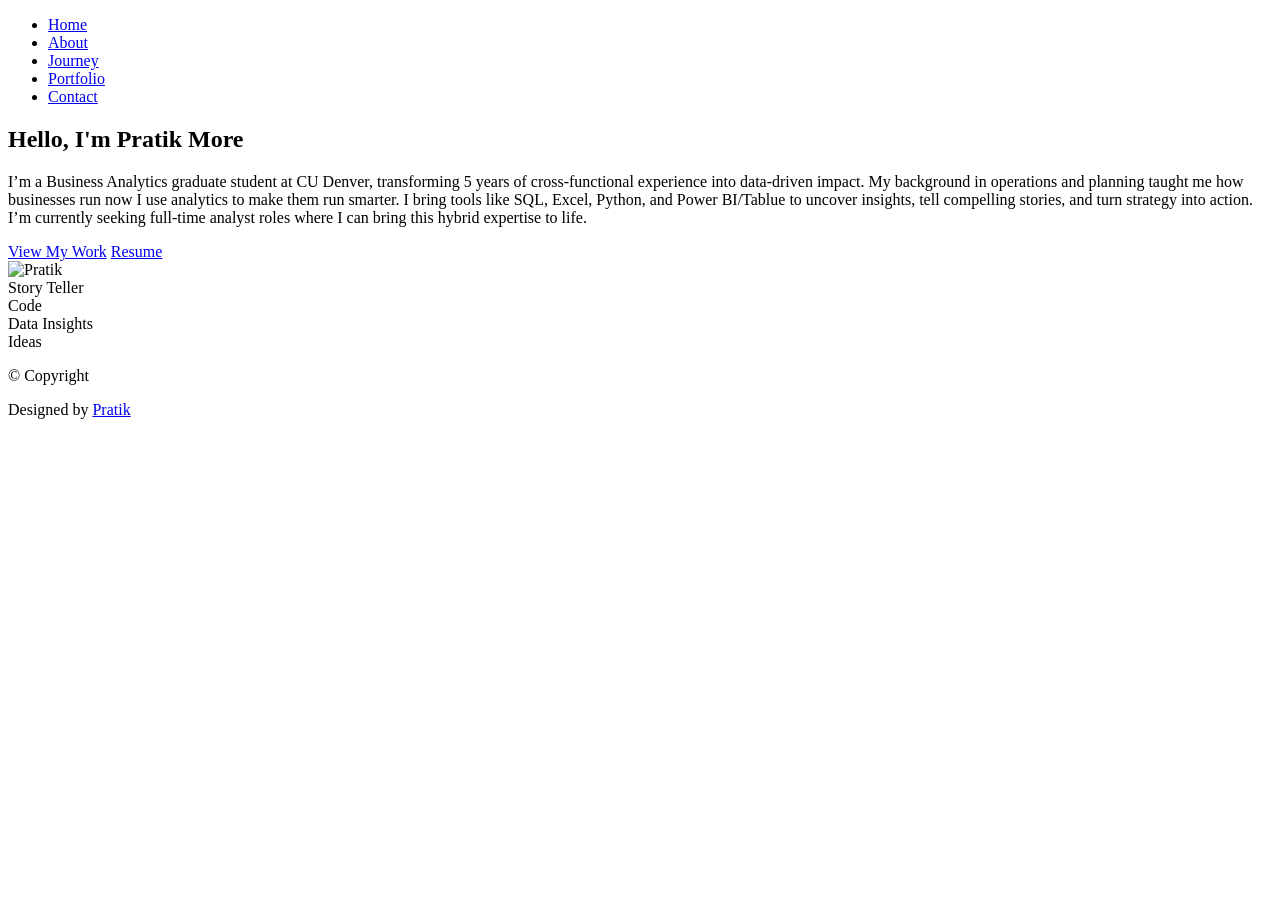
==== index.html @ c2756f0b "Add files via upload" ====
<!DOCTYPE html>
<html lang="en">

<head>
  <meta charset="utf-8">
  <meta content="width=device-width, initial-scale=1.0" name="viewport">
  <title>Index - FolioOne Bootstrap Template</title>
  <meta name="description" content="">
  <meta name="keywords" content="">

  <!-- Favicons -->
  <link href="assets/img/favicon.png" rel="icon">
  <link href="assets/img/apple-touch-icon.png" rel="apple-touch-icon">

  <!-- Fonts -->
  <link href="https://fonts.googleapis.com" rel="preconnect">
  <link href="https://fonts.gstatic.com" rel="preconnect" crossorigin>
  <link href="https://fonts.googleapis.com/css2?family=Roboto:ital,wght@0,100;0,300;0,400;0,500;0,700;0,900;1,100;1,300;1,400;1,500;1,700;1,900&family=Poppins:ital,wght@0,100;0,200;0,300;0,400;0,500;0,600;0,700;0,800;0,900;1,100;1,200;1,300;1,400;1,500;1,600;1,700;1,800;1,900&family=Raleway:ital,wght@0,100;0,200;0,300;0,400;0,500;0,600;0,700;0,800;0,900;1,100;1,200;1,300;1,400;1,500;1,600;1,700;1,800;1,900&display=swap" rel="stylesheet">

  <!-- Vendor CSS Files -->
  <link href="assets/vendor/bootstrap/css/bootstrap.min.css" rel="stylesheet">
  <link href="assets/vendor/bootstrap-icons/bootstrap-icons.css" rel="stylesheet">
  <link href="assets/vendor/aos/aos.css" rel="stylesheet">
  <link href="assets/vendor/swiper/swiper-bundle.min.css" rel="stylesheet">
  <link href="assets/vendor/glightbox/css/glightbox.min.css" rel="stylesheet">

  <!-- Main CSS File -->
  <link href="assets/css/main.css" rel="stylesheet">

  <!-- =======================================================
  * Template Name: FolioOne
  * Template URL: https://bootstrapmade.com/folioone-bootstrap-portfolio-website-template/
  * Updated: Aug 23 2025 with Bootstrap v5.3.7
  * Author: BootstrapMade.com
  * License: https://bootstrapmade.com/license/
  ======================================================== -->
</head>

<body class="index-page">

  <header id="header" class="header d-flex align-items-center light-background sticky-top">
    <div class="container position-relative d-flex align-items-center justify-content-between">

      <!-- <a href="index.html" class="logo d-flex align-items-center me-auto me-xl-0">
      <img src="assets/img/logo.webp" alt="">
      <h1 class="sitename">FolioOne</h1> 
    </a> -->

      <nav id="navmenu" class="navmenu">
        <ul>
          <li><a href="index.html" class="active">Home</a></li>
          <li><a href="about.html">About</a></li>
          <li><a href="Journey.html">Journey</a></li>
          <li><a href="portfolio.html">Portfolio</a></li>
          <li><a href="contact.html">Contact</a></li>
        </ul>
        <i class="mobile-nav-toggle d-xl-none bi bi-list"></i>
      </nav>

      <div class="header-social-links">
        <a href="https://www.linkedin.com/in/pratikm0105/"><i class="bi bi-linkedin"></i></a>
        <a href="https://github.com/Pratik2326"><i class="bi bi-github"></i></a>
      </div>

    </div>
  </header>

  <main class="main">

    <!-- Hero Section -->
    <section id="hero" class="hero section">

      <div class="container" data-aos="fade-up" data-aos-delay="100">

        <div class="row gy-4 align-items-center">
          <div class="col-lg-6 order-2 order-lg-1">
            <div class="hero-content">
              <h1 data-aos="fade-up" data-aos-delay="200">Hello, I'm <span class="highlight">Pratik More</span></h1>
              <h2 data-aos="fade-up" data-aos-delay="300"><span class="typed" data-typed-items="Business Analyst, Data Analyst"></span></h2>
              <p data-aos="fade-up" data-aos-delay="400">I’m a Business Analytics graduate student at CU Denver, transforming 5 years of cross-functional experience into data-driven impact. My background in operations and planning taught me how businesses run now I use analytics to make them run smarter. I bring tools like SQL, Excel, Python, and Power BI/Tablue to uncover insights, tell compelling stories, and turn strategy into action. I’m currently seeking full-time analyst roles where I can bring this hybrid expertise to life. </p>
              <div class="hero-actions" data-aos="fade-up" data-aos-delay="500">
                <a href="portfolio.html" class="btn btn-primary">View My Work</a>
                <a href="assets/resumepdf/resume.pdf" class="btn btn-outline" target="_blank">Resume</a>
              </div>
              <div class="social-links" data-aos="fade-up" data-aos-delay="600">
                <a href="https://www.linkedin.com/in/pratikm0105/"><i class="bi bi-linkedin"></i></a>
                <a href="https://github.com/Pratik2326"><i class="bi bi-github"></i></a>
              </div>
            </div>
          </div>
          <div class="col-lg-6 order-1 order-lg-2">
            <div class="hero-image" data-aos="zoom-in" data-aos-delay="300">
                <img src="assets/img/profile/fp.png" alt="Pratik" class="img-fluid profile-pic">
                <div class="floating-elements">
                  <div class="floating-card story-metrics" data-aos="fade-left" data-aos-delay="700">
                    <i class="bi bi-feather"></i>
                    <span>Story Teller</span>
                  </div>
                  <div class="floating-card code" data-aos="fade-down" data-aos-delay="1000">
                    <i class="bi bi-code-slash"></i>
                    <span>Code</span>
                  </div>
                  <div class="floating-card design" data-aos="fade-right" data-aos-delay="600">
                    <i class="bi bi-bar-chart-line"></i>
                    <span>Data Insights</span>
                  </div>
                  <div class="floating-card creativity" data-aos="fade-up" data-aos-delay="900">
                    <i class="bi bi-lightbulb-fill"></i>
                    <span>Ideas</span>
                  </div>
                </div>
              </div>
            </div>
          </div>
        </div>

      </div>

    </section><!-- /Hero Section -->

  </main>

  <footer id="footer" class="footer">

    <div class="container">
      <div class="copyright text-center ">
        <p>© <span>Copyright</span> <strong class="px-1 sitename"></strong> <span><br></span></p>
      </div>
      <div class="social-links d-flex justify-content-center" data-aos="fade-up" data-aos-delay="100">
        <a href="https://www.linkedin.com/in/pratikm0105/"><i class="bi bi-linkedin"></i></a>
        <a href="https://github.com/Pratik2326"><i class="bi bi-github"></i></a>
      </div>
    
      <div class="credits">
        <!-- All the links in the footer should remain intact. -->
        <!-- You can delete the links only if you've purchased the pro version. -->
        <!-- Licensing information: https://bootstrapmade.com/license/ -->
        <!-- Purchase the pro version with working PHP/AJAX contact form: [buy-url] -->
        Designed by <a href="#">Pratik</a>
      </div>
    </div>

  </footer>

  <!-- Scroll Top -->
  <a href="#" id="scroll-top" class="scroll-top d-flex align-items-center justify-content-center"><i class="bi bi-arrow-up-short"></i></a>

  <!-- Preloader -->
  <div id="preloader"></div>

  <!-- Vendor JS Files -->
  <script src="assets/vendor/bootstrap/js/bootstrap.bundle.min.js"></script>
  <script src="assets/vendor/php-email-form/validate.js"></script>
  <script src="assets/vendor/aos/aos.js"></script>
  <script src="assets/vendor/typed.js/typed.umd.js"></script>
  <script src="assets/vendor/waypoints/noframework.waypoints.js"></script>
  <script src="assets/vendor/purecounter/purecounter_vanilla.js"></script>
  <script src="assets/vendor/swiper/swiper-bundle.min.js"></script>
  <script src="assets/vendor/imagesloaded/imagesloaded.pkgd.min.js"></script>
  <script src="assets/vendor/isotope-layout/isotope.pkgd.min.js"></script>
  <script src="assets/vendor/glightbox/js/glightbox.min.js"></script>

  <!-- Main JS File -->
  <script src="assets/js/main.js"></script>

</body>

</html>
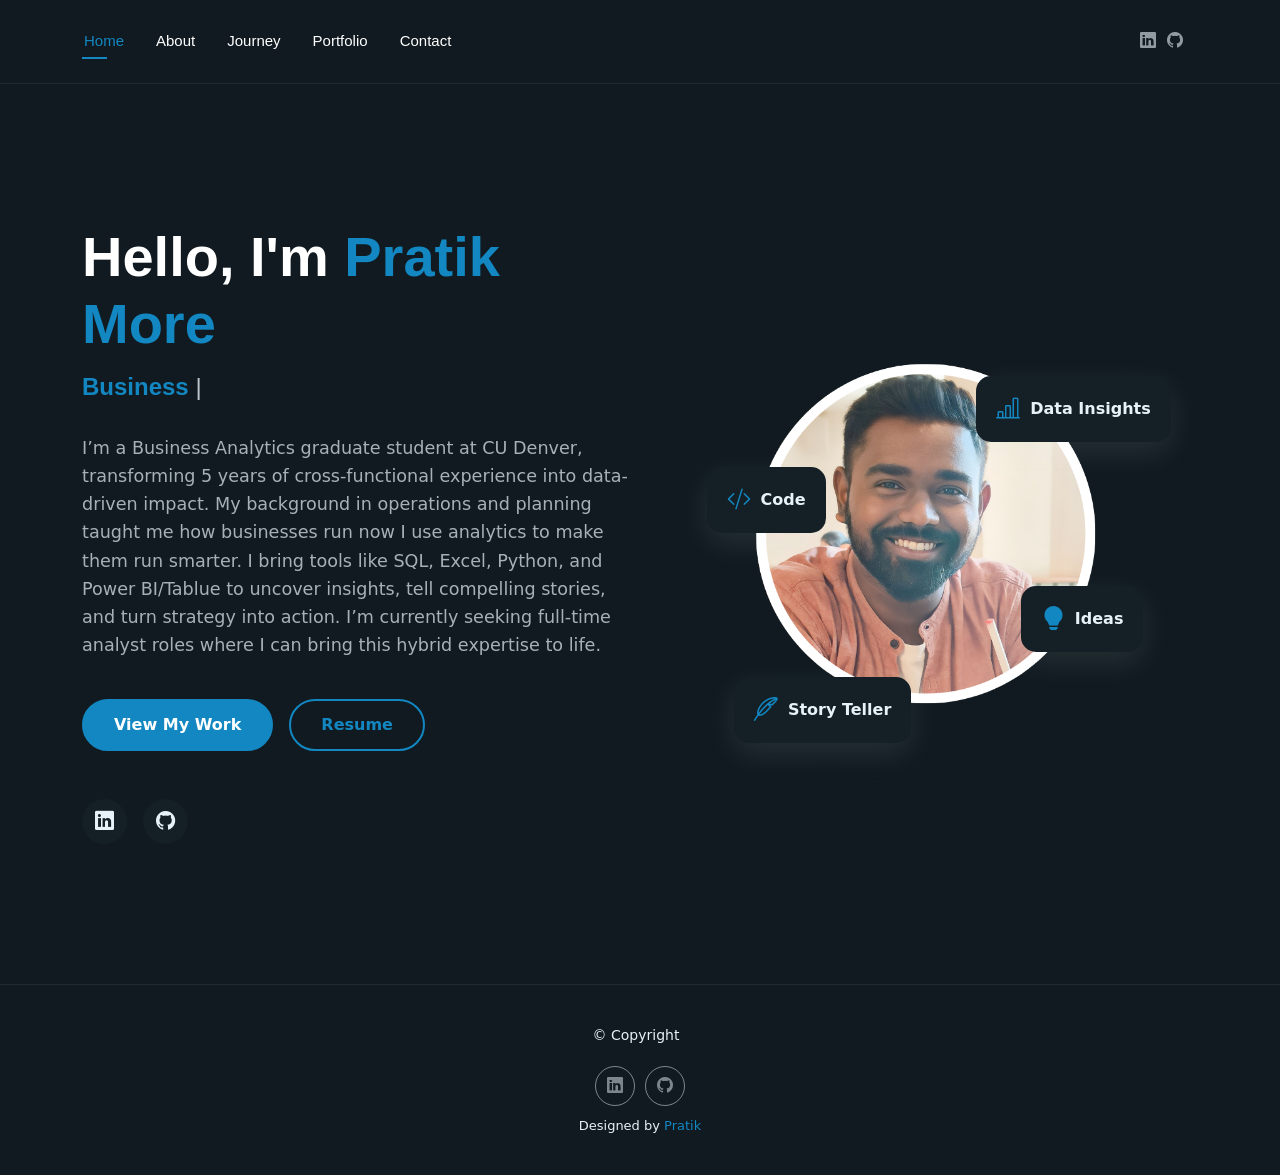
==== commit 1f4fe1bd: "Add files via upload change no 4" ====
--- a/index.html
+++ b/index.html
@@ -4,13 +4,13 @@
 <head>
   <meta charset="utf-8">
   <meta content="width=device-width, initial-scale=1.0" name="viewport">
-  <title>Index - FolioOne Bootstrap Template</title>
+  <title>Index -Pratik More - Portfolio</title>
   <meta name="description" content="">
   <meta name="keywords" content="">
 
   <!-- Favicons -->
-  <link href="assets/img/favicon.png" rel="icon">
-  <link href="assets/img/apple-touch-icon.png" rel="apple-touch-icon">
+  <!-- <link href="assets/img/favicon.png" rel="icon">
+  <link href="assets/img/apple-touch-icon.png" rel="apple-touch-icon"> -->
 
   <!-- Fonts -->
   <link href="https://fonts.googleapis.com" rel="preconnect">
--- a/assets/css/main.css
+++ b/assets/css/main.css
@@ -0,0 +1,3292 @@
+/**
+* Template Name: FolioOne
+* Template URL: https://bootstrapmade.com/folioone-bootstrap-portfolio-website-template/
+* Updated: Aug 23 2025 with Bootstrap v5.3.7
+* Author: BootstrapMade.com
+* License: https://bootstrapmade.com/license/
+*/
+
+/*--------------------------------------------------------------
+# Font & Color Variables
+# Help: https://bootstrapmade.com/color-system/
+--------------------------------------------------------------*/
+/* Fonts */
+:root {
+  --default-font: "Roboto",  system-ui, -apple-system, "Segoe UI", Roboto, "Helvetica Neue", Arial, "Noto Sans", "Liberation Sans", sans-serif, "Apple Color Emoji", "Segoe UI Emoji", "Segoe UI Symbol", "Noto Color Emoji";
+  --heading-font: "Raleway",  sans-serif;
+  --nav-font: "Poppins",  sans-serif;
+}
+
+/* Global Colors - The following color variables are used throughout the website. Updating them here will change the color scheme of the entire website */
+:root { 
+  --background-color: #101a20; /* Background color for the entire website, including individual sections */
+  --default-color: #e7f2f7; /* Default color used for the majority of the text content across the entire website */
+  --heading-color: #ffffff; /* Color for headings, subheadings and title throughout the website */
+  --accent-color: #1387c1; /* Accent color that represents your brand on the website. It's used for buttons, links, and other elements that need to stand out */
+  --surface-color: #141f26; /* The surface color is used as a background of boxed elements within sections, such as cards, icon boxes, or other elements that require a visual separation from the global background. */
+  --contrast-color: #ffffff; /* Contrast color for text, ensuring readability against backgrounds of accent, heading, or default colors. */
+}
+
+/* Nav Menu Colors - The following color variables are used specifically for the navigation menu. They are separate from the global colors to allow for more customization options */
+:root {
+  --nav-color: #ffffff;  /* The default color of the main navmenu links */
+  --nav-hover-color: #1387c1; /* Applied to main navmenu links when they are hovered over or active */
+  --nav-mobile-background-color: #213642; /* Used as the background color for mobile navigation menu */
+  --nav-dropdown-background-color: #051117; /* Used as the background color for dropdown items that appear when hovering over primary navigation items */
+  --nav-dropdown-color: #e7f2f7; /* Used for navigation links of the dropdown items in the navigation menu. */
+  --nav-dropdown-hover-color: #1387c1; /* Similar to --nav-hover-color, this color is applied to dropdown navigation links when they are hovered over. */
+}
+
+/* Color Presets - These classes override global colors when applied to any section or element, providing reuse of the sam color scheme. */
+
+.light-background {
+  --background-color: #142027;
+  --surface-color: #325264;
+}
+
+.dark-background {
+  --background-color: #0b1419;
+  --default-color: #ffffff;
+  --heading-color: #ffffff;
+  --surface-color: #252525;
+  --contrast-color: #ffffff;
+}
+
+/* Smooth scroll */
+:root {
+  scroll-behavior: smooth;
+}
+
+/*--------------------------------------------------------------
+# General Styling & Shared Classes
+--------------------------------------------------------------*/
+body {
+  color: var(--default-color);
+  background-color: var(--background-color);
+  font-family: var(--default-font);
+}
+
+a {
+  color: var(--accent-color);
+  text-decoration: none;
+  transition: 0.3s;
+}
+
+a:hover {
+  color: color-mix(in srgb, var(--accent-color), transparent 25%);
+  text-decoration: none;
+}
+
+h1,
+h2,
+h3,
+h4,
+h5,
+h6 {
+  color: var(--heading-color);
+  font-family: var(--heading-font);
+}
+
+/* PHP Email Form Messages
+------------------------------*/
+.php-email-form .error-message {
+  display: none;
+  background: #df1529;
+  color: #ffffff;
+  text-align: left;
+  padding: 15px;
+  margin-bottom: 24px;
+  font-weight: 600;
+}
+
+.php-email-form .sent-message {
+  display: none;
+  color: #ffffff;
+  background: #059652;
+  text-align: center;
+  padding: 15px;
+  margin-bottom: 24px;
+  font-weight: 600;
+}
+
+.php-email-form .loading {
+  display: none;
+  background: var(--surface-color);
+  text-align: center;
+  padding: 15px;
+  margin-bottom: 24px;
+}
+
+.php-email-form .loading:before {
+  content: "";
+  display: inline-block;
+  border-radius: 50%;
+  width: 24px;
+  height: 24px;
+  margin: 0 10px -6px 0;
+  border: 3px solid var(--accent-color);
+  border-top-color: var(--surface-color);
+  animation: php-email-form-loading 1s linear infinite;
+}
+
+@keyframes php-email-form-loading {
+  0% {
+    transform: rotate(0deg);
+  }
+
+  100% {
+    transform: rotate(360deg);
+  }
+}
+
+/*--------------------------------------------------------------
+# Global Header
+--------------------------------------------------------------*/
+.header {
+  --background-color: rgba(255, 255, 255, 0);
+  color: var(--default-color);
+  background-color: var(--background-color);
+  padding: 15px 0;
+  transition: all 0.5s;
+  z-index: 997;
+  border-bottom: 1px solid color-mix(in srgb, var(--default-color), transparent 92%);
+}
+
+.header .logo {
+  line-height: 1;
+}
+
+.header .logo img {
+  max-height: 36px;
+  margin-right: 8px;
+}
+
+.header .logo h1 {
+  font-size: 32px;
+  margin: 0;
+  font-weight: 400;
+  color: var(--heading-color);
+}
+
+.header .header-social-links {
+  padding-right: 15px;
+}
+
+.header .header-social-links a {
+  color: color-mix(in srgb, var(--default-color), transparent 40%);
+  padding-left: 6px;
+  display: inline-block;
+  transition: 0.3s;
+  font-size: 16px;
+}
+
+.header .header-social-links a:hover {
+  color: var(--default-color);
+}
+
+.header .header-social-links a i {
+  line-height: 0px;
+}
+
+@media (max-width: 1200px) {
+  .header .logo {
+    order: 1;
+  }
+
+  .header .header-social-links {
+    order: 2;
+  }
+
+  .header .navmenu {
+    order: 3;
+  }
+}
+
+/* Global Header on Scroll
+------------------------------*/
+.scrolled .header {
+  --background-color: rgba(16, 26, 32, 0.9);
+}
+
+/*--------------------------------------------------------------
+# Navigation Menu
+--------------------------------------------------------------*/
+/* Desktop Navigation */
+@media (min-width: 1200px) {
+  .navmenu {
+    padding: 0;
+  }
+
+  .navmenu ul {
+    margin: 0;
+    padding: 0;
+    display: flex;
+    list-style: none;
+    align-items: center;
+  }
+
+  .navmenu li {
+    position: relative;
+  }
+
+  .navmenu>ul>li {
+    white-space: nowrap;
+    padding: 15px 28px 15px 0;
+  }
+
+  .navmenu>ul>li:last-child {
+    padding-right: 0;
+  }
+
+  .navmenu a,
+  .navmenu a:focus {
+    color: var(--nav-color);
+    font-size: 15px;
+    padding: 0 2px;
+    font-family: var(--nav-font);
+    font-weight: 400;
+    display: flex;
+    align-items: center;
+    justify-content: space-between;
+    white-space: nowrap;
+    transition: 0.3s;
+    position: relative;
+  }
+
+  .navmenu a i,
+  .navmenu a:focus i {
+    font-size: 12px;
+    line-height: 0;
+    margin-left: 5px;
+    transition: 0.3s;
+  }
+
+  .navmenu>ul>li>a:before {
+    content: "";
+    position: absolute;
+    height: 2px;
+    bottom: -6px;
+    left: 0;
+    background-color: var(--nav-hover-color);
+    visibility: hidden;
+    width: 0px;
+    transition: all 0.3s ease-in-out 0s;
+  }
+
+  .navmenu a:hover:before,
+  .navmenu li:hover>a:before,
+  .navmenu .active:before {
+    visibility: visible;
+    width: 25px;
+  }
+
+  .navmenu li:hover>a,
+  .navmenu .active,
+  .navmenu .active:focus {
+    color: var(--nav-hover-color);
+  }
+
+  .navmenu .dropdown ul {
+    margin: 0;
+    padding: 10px 0;
+    background: var(--nav-dropdown-background-color);
+    display: block;
+    position: absolute;
+    visibility: hidden;
+    left: -5px;
+    top: 130%;
+    opacity: 0;
+    transition: 0.3s;
+    border-radius: 4px;
+    z-index: 99;
+    box-shadow: 0px 0px 30px rgba(0, 0, 0, 0.1);
+  }
+
+  .navmenu .dropdown ul li {
+    min-width: 200px;
+  }
+
+  .navmenu .dropdown ul a {
+    padding: 10px 20px;
+    font-size: 15px;
+    text-transform: none;
+    color: var(--nav-dropdown-color);
+  }
+
+  .navmenu .dropdown ul a i {
+    font-size: 12px;
+  }
+
+  .navmenu .dropdown ul a:hover,
+  .navmenu .dropdown ul .active:hover,
+  .navmenu .dropdown ul li:hover>a {
+    color: var(--nav-dropdown-hover-color);
+  }
+
+  .navmenu .dropdown:hover>ul {
+    opacity: 1;
+    top: 100%;
+    visibility: visible;
+  }
+
+  .navmenu .dropdown .dropdown ul {
+    top: 0;
+    left: -90%;
+    visibility: hidden;
+  }
+
+  .navmenu .dropdown .dropdown:hover>ul {
+    opacity: 1;
+    top: 0;
+    left: -100%;
+    visibility: visible;
+  }
+}
+
+/* Mobile Navigation */
+@media (max-width: 1199px) {
+  .mobile-nav-toggle {
+    color: var(--nav-color);
+    font-size: 28px;
+    line-height: 0;
+    margin-right: 10px;
+    cursor: pointer;
+    transition: color 0.3s;
+  }
+
+  .navmenu {
+    padding: 0;
+    z-index: 9997;
+  }
+
+  .navmenu ul {
+    display: none;
+    list-style: none;
+    position: absolute;
+    inset: 60px 20px 20px 20px;
+    padding: 10px 0;
+    margin: 0;
+    border-radius: 6px;
+    background-color: var(--nav-mobile-background-color);
+    border: 1px solid color-mix(in srgb, var(--default-color), transparent 90%);
+    box-shadow: none;
+    overflow-y: auto;
+    transition: 0.3s;
+    z-index: 9998;
+  }
+
+  .navmenu a,
+  .navmenu a:focus {
+    color: var(--nav-dropdown-color);
+    padding: 10px 20px;
+    font-family: var(--nav-font);
+    font-size: 17px;
+    font-weight: 500;
+    display: flex;
+    align-items: center;
+    justify-content: space-between;
+    white-space: nowrap;
+    transition: 0.3s;
+  }
+
+  .navmenu a i,
+  .navmenu a:focus i {
+    font-size: 12px;
+    line-height: 0;
+    margin-left: 5px;
+    width: 30px;
+    height: 30px;
+    display: flex;
+    align-items: center;
+    justify-content: center;
+    border-radius: 50%;
+    transition: 0.3s;
+    background-color: color-mix(in srgb, var(--accent-color), transparent 90%);
+  }
+
+  .navmenu a i:hover,
+  .navmenu a:focus i:hover {
+    background-color: var(--accent-color);
+    color: var(--contrast-color);
+  }
+
+  .navmenu a:hover,
+  .navmenu .active,
+  .navmenu .active:focus {
+    color: var(--nav-dropdown-hover-color);
+  }
+
+  .navmenu .active i,
+  .navmenu .active:focus i {
+    background-color: var(--accent-color);
+    color: var(--contrast-color);
+    transform: rotate(180deg);
+  }
+
+  .navmenu .dropdown ul {
+    position: static;
+    display: none;
+    z-index: 99;
+    padding: 10px 0;
+    margin: 10px 20px;
+    background-color: var(--nav-dropdown-background-color);
+    transition: all 0.5s ease-in-out;
+  }
+
+  .navmenu .dropdown ul ul {
+    background-color: rgba(33, 37, 41, 0.1);
+  }
+
+  .navmenu .dropdown>.dropdown-active {
+    display: block;
+    background-color: rgba(33, 37, 41, 0.03);
+  }
+
+  .mobile-nav-active {
+    overflow: hidden;
+  }
+
+  .mobile-nav-active .mobile-nav-toggle {
+    color: #fff;
+    position: absolute;
+    font-size: 32px;
+    top: 15px;
+    right: 15px;
+    margin-right: 0;
+    z-index: 9999;
+  }
+
+  .mobile-nav-active .navmenu {
+    position: fixed;
+    overflow: hidden;
+    inset: 0;
+    background: rgba(33, 37, 41, 0.8);
+    transition: 0.3s;
+  }
+
+  .mobile-nav-active .navmenu>ul {
+    display: block;
+  }
+}
+
+/*--------------------------------------------------------------
+# Global Footer
+--------------------------------------------------------------*/
+.footer {
+  color: var(--default-color);
+  background-color: var(--background-color);
+  font-size: 14px;
+  padding: 40px 0;
+  position: relative;
+  border-top: 1px solid color-mix(in srgb, var(--default-color), transparent 92%);
+}
+
+.footer .copyright p {
+  margin-bottom: 0;
+}
+
+.footer .social-links {
+  margin-top: 20px;
+}
+
+.footer .social-links a {
+  display: flex;
+  align-items: center;
+  justify-content: center;
+  width: 40px;
+  height: 40px;
+  border-radius: 50%;
+  border: 1px solid color-mix(in srgb, var(--default-color), transparent 50%);
+  font-size: 16px;
+  color: color-mix(in srgb, var(--default-color), transparent 50%);
+  margin: 0 5px;
+  transition: 0.3s;
+}
+
+.footer .social-links a:hover {
+  color: var(--accent-color);
+  border-color: var(--accent-color);
+}
+
+.footer .credits {
+  margin-top: 10px;
+  font-size: 13px;
+  text-align: center;
+}
+
+/*--------------------------------------------------------------
+# Preloader
+--------------------------------------------------------------*/
+#preloader {
+  position: fixed;
+  inset: 0;
+  z-index: 9999;
+  overflow: hidden;
+  background-color: var(--background-color);
+  transition: all 0.6s ease-out;
+  width: 100%;
+  height: 100vh;
+}
+
+#preloader:before,
+#preloader:after {
+  content: "";
+  position: absolute;
+  border: 4px solid var(--accent-color);
+  border-radius: 50%;
+  animation: animate-preloader 2s cubic-bezier(0, 0.2, 0.8, 1) infinite;
+}
+
+#preloader:after {
+  animation-delay: -0.5s;
+}
+
+@keyframes animate-preloader {
+  0% {
+    width: 10px;
+    height: 10px;
+    top: calc(50% - 5px);
+    left: calc(50% - 5px);
+    opacity: 1;
+  }
+
+  100% {
+    width: 72px;
+    height: 72px;
+    top: calc(50% - 36px);
+    left: calc(50% - 36px);
+    opacity: 0;
+  }
+}
+
+/*--------------------------------------------------------------
+# Scroll Top Button
+--------------------------------------------------------------*/
+.scroll-top {
+  position: fixed;
+  visibility: hidden;
+  opacity: 0;
+  right: 15px;
+  bottom: -15px;
+  z-index: 99999;
+  background-color: var(--accent-color);
+  width: 44px;
+  height: 44px;
+  border-radius: 50px;
+  transition: all 0.4s;
+}
+
+.scroll-top i {
+  font-size: 24px;
+  color: var(--contrast-color);
+  line-height: 0;
+}
+
+.scroll-top:hover {
+  background-color: color-mix(in srgb, var(--accent-color), transparent 20%);
+  color: var(--contrast-color);
+}
+
+.scroll-top.active {
+  visibility: visible;
+  opacity: 1;
+  bottom: 15px;
+}
+
+/*--------------------------------------------------------------
+# Disable aos animation delay on mobile devices
+--------------------------------------------------------------*/
+@media screen and (max-width: 768px) {
+  [data-aos-delay] {
+    transition-delay: 0 !important;
+  }
+}
+
+/*--------------------------------------------------------------
+# Global Page Titles & Breadcrumbs
+--------------------------------------------------------------*/
+.page-title {
+  color: var(--default-color);
+  background-color: var(--background-color);
+  position: relative;
+}
+
+.page-title .heading {
+  padding: 80px 0;
+  border-top: 1px solid color-mix(in srgb, var(--default-color), transparent 90%);
+}
+
+.page-title .heading h1 {
+  font-size: 38px;
+  font-weight: 700;
+}
+
+.page-title nav {
+  background-color: color-mix(in srgb, var(--default-color), transparent 96%);
+  padding: 20px 0;
+}
+
+.page-title nav ol {
+  display: flex;
+  flex-wrap: wrap;
+  list-style: none;
+  padding: 0;
+  margin: 0;
+  font-size: 16px;
+  font-weight: 400;
+}
+
+.page-title nav ol li+li {
+  padding-left: 10px;
+}
+
+.page-title nav ol li+li::before {
+  content: "/";
+  display: inline-block;
+  padding-right: 10px;
+  color: color-mix(in srgb, var(--default-color), transparent 70%);
+}
+
+/*--------------------------------------------------------------
+# Global Sections
+--------------------------------------------------------------*/
+section,
+.section {
+  color: var(--default-color);
+  background-color: var(--background-color);
+  padding: 60px 0;
+  scroll-margin-top: 100px;
+  overflow: clip;
+}
+
+@media (max-width: 1199px) {
+
+  section,
+  .section {
+    scroll-margin-top: 66px;
+  }
+}
+
+/*--------------------------------------------------------------
+# Global Section Titles
+--------------------------------------------------------------*/
+.section-title {
+  text-align: center;
+  padding-bottom: 60px;
+  position: relative;
+}
+
+.section-title h2 {
+  font-size: 3.5rem;
+  font-weight: 400;
+  line-height: 1.2;
+  color: var(--heading-color);
+  margin-bottom: 1.5rem;
+  letter-spacing: -1px;
+}
+
+@media (max-width: 768px) {
+  .section-title h2 {
+    font-size: 2.5rem;
+  }
+}
+
+.section-title p {
+  font-size: 1.125rem;
+  line-height: 1.8;
+  color: color-mix(in srgb, var(--default-color), transparent 25%);
+  max-width: 900px;
+  margin: 0 auto;
+  text-wrap: balance;
+}
+
+/*--------------------------------------------------------------
+# Hero Section
+--------------------------------------------------------------*/
+.hero {
+  padding: 80px 0;
+  min-height: 100vh;
+  display: flex;
+  align-items: center;
+}
+
+.hero .hero-content h1 {
+  font-size: 3.5rem;
+  font-weight: 700;
+  margin-bottom: 1rem;
+  line-height: 1.2;
+}
+
+.hero .hero-content h1 .highlight {
+  color: var(--accent-color);
+  position: relative;
+}
+
+.hero .hero-content h1 .highlight::after {
+  content: "";
+  position: absolute;
+  bottom: 0;
+  left: 0;
+  width: 100%;
+  height: 3px;
+  background: linear-gradient(90deg, var(--accent-color), color-mix(in srgb, var(--accent-color), transparent 50%));
+  border-radius: 2px;
+}
+
+@media (max-width: 768px) {
+  .hero .hero-content h1 {
+    font-size: 2.5rem;
+  }
+}
+
+.hero .hero-content h2 {
+  font-size: 1.5rem;
+  font-weight: 400;
+  margin-bottom: 2rem;
+  color: color-mix(in srgb, var(--default-color), transparent 20%);
+}
+
+.hero .hero-content h2 .typed {
+  color: var(--accent-color);
+  font-weight: 600;
+}
+
+@media (max-width: 768px) {
+  .hero .hero-content h2 {
+    font-size: 1.25rem;
+  }
+}
+
+.hero .hero-content p {
+  font-size: 1.1rem;
+  line-height: 1.6;
+  margin-bottom: 2.5rem;
+  color: color-mix(in srgb, var(--default-color), transparent 30%);
+}
+
+.hero .hero-actions {
+  display: flex;
+  gap: 1rem;
+  margin-bottom: 3rem;
+}
+
+.hero .hero-actions .btn {
+  padding: 12px 30px;
+  border-radius: 50px;
+  font-weight: 600;
+  text-decoration: none;
+  transition: all 0.3s ease;
+  border: 2px solid;
+}
+
+.hero .hero-actions .btn.btn-primary {
+  background: var(--accent-color);
+  color: var(--contrast-color);
+  border-color: var(--accent-color);
+}
+
+.hero .hero-actions .btn.btn-primary:hover {
+  background: color-mix(in srgb, var(--accent-color), black 15%);
+  border-color: color-mix(in srgb, var(--accent-color), black 15%);
+  transform: translateY(-2px);
+}
+
+.hero .hero-actions .btn.btn-outline {
+  background: transparent;
+  color: var(--accent-color);
+  border-color: var(--accent-color);
+}
+
+.hero .hero-actions .btn.btn-outline:hover {
+  transform: translateY(-2px);
+}
+
+@media (max-width: 576px) {
+  .hero .hero-actions {
+    flex-direction: column;
+  }
+
+  .hero .hero-actions .btn {
+    text-align: center;
+  }
+}
+
+.hero .social-links {
+  display: flex;
+  gap: 1rem;
+}
+
+.hero .social-links a {
+  width: 45px;
+  height: 45px;
+  background: var(--surface-color);
+  border-radius: 50%;
+  display: flex;
+  align-items: center;
+  justify-content: center;
+  color: var(--default-color);
+  font-size: 1.2rem;
+  transition: all 0.3s ease;
+}
+
+.hero .social-links a:hover {
+  background: var(--accent-color);
+  color: var(--contrast-color);
+  transform: translateY(-3px);
+  box-shadow: 0 8px 25px color-mix(in srgb, var(--accent-color), transparent 70%);
+}
+
+.hero .hero-image {
+  position: relative;
+}
+
+.hero .hero-image .image-wrapper {
+  position: relative;
+  max-width: 450px;
+  margin: 0 auto;
+}
+
+.hero .hero-image .image-wrapper img {
+  border-radius: 20px;
+  box-shadow: 0 5px 15px color-mix(in srgb, var(--default-color), transparent 95%);
+  transition: transform 0.3s ease;
+}
+
+.hero .hero-image .image-wrapper img:hover {
+  transform: scale(1.02);
+}
+
+.hero .hero-image .floating-elements {
+  position: absolute;
+  top: 0;
+  left: 0;
+  right: 0;
+  bottom: 0;
+  pointer-events: none;
+}
+
+.hero .hero-image .floating-elements .floating-card {
+  position: absolute;
+  background: var(--surface-color);
+  padding: 15px 20px;
+  border-radius: 15px;
+  box-shadow: 0 10px 30px color-mix(in srgb, var(--default-color), transparent 90%);
+  display: flex;
+  align-items: center;
+  gap: 10px;
+  font-weight: 600;
+  animation: float 3s ease-in-out infinite;
+}
+
+.hero .hero-image .floating-elements .floating-card i {
+  font-size: 1.5rem;
+  color: var(--accent-color);
+}
+
+.hero .hero-image .floating-elements .floating-card.design {
+  top: 20%;
+  right: 5%;
+  animation-delay: 0s;
+}
+
+.hero .hero-image .floating-elements .floating-card.code {
+  bottom: 50%;
+  left: 10%;
+  animation-delay: 1s;
+}
+
+.hero .hero-image .floating-elements .floating-card.creativity {
+  top: 60%;
+  right: 10%;
+  animation-delay: 2s;
+}
+
+.hero .hero-image .floating-elements .floating-card.story-metrics {
+  bottom: 10%;
+  left: 15%;
+  animation-delay: 1s;
+}
+
+@media (max-width: 992px) {
+  .hero .hero-image .floating-elements .floating-card {
+    display: none;
+  }
+}
+
+@keyframes float {
+
+  0%,
+  100% {
+    transform: translateY(0px);
+  }
+
+  50% {
+    transform: translateY(-10px);
+  }
+}
+
+@media (max-width: 992px) {
+  .hero .hero-content {
+    text-align: center;
+    margin-bottom: 3rem;
+  }
+}
+
+/*--------------------------------------------------------------
+# About Section
+--------------------------------------------------------------*/
+.about .intro-content .eyebrow {
+  display: inline-block;
+  letter-spacing: 0.12em;
+  text-transform: uppercase;
+  font-size: 12px;
+  color: color-mix(in srgb, var(--default-color), transparent 40%);
+  margin-bottom: 16px;
+}
+
+.about .intro-content .headline {
+  font-family: var(--heading-font);
+  font-weight: 300;
+  line-height: 1.2;
+  font-size: clamp(28px, 4vw, 44px);
+  margin: 0 0 24px 0;
+}
+
+.about .intro-content .lead {
+  font-size: 18px;
+  line-height: 1.8;
+  color: color-mix(in srgb, var(--default-color), transparent 10%);
+  margin-bottom: 24px;
+}
+
+.about .intro-content p {
+  line-height: 1.8;
+  margin-bottom: 24px;
+  color: color-mix(in srgb, var(--default-color), transparent 5%);
+}
+
+.about .intro-content .cta-group {
+  display: flex;
+  gap: 24px;
+  align-items: center;
+  margin-top: 24px;
+}
+
+.about .intro-content .cta-group .btn-ghost {
+  display: inline-flex;
+  align-items: center;
+  gap: 8px;
+  padding: 12px 18px;
+  border-radius: 6px;
+  color: var(--accent-color);
+  background: color-mix(in srgb, var(--accent-color), transparent 92%);
+  border: 1px solid color-mix(in srgb, var(--accent-color), transparent 70%);
+  transition: 0.3s ease-in-out;
+}
+
+.about .intro-content .cta-group .btn-ghost:hover,
+.about .intro-content .cta-group .btn-ghost:focus {
+  color: var(--contrast-color);
+  background: var(--accent-color);
+  border-color: var(--accent-color);
+  outline: none;
+  box-shadow: 0 0 0 3px color-mix(in srgb, var(--accent-color), transparent 70%);
+}
+
+.about .intro-content .cta-group .link-underline {
+  display: inline-flex;
+  align-items: center;
+  gap: 8px;
+  position: relative;
+  color: var(--accent-color);
+  padding-bottom: 4px;
+  transition: 0.3s ease-in-out;
+}
+
+.about .intro-content .cta-group .link-underline::after {
+  content: "";
+  position: absolute;
+  left: 0;
+  right: 0;
+  bottom: 0;
+  height: 1px;
+  background: color-mix(in srgb, var(--accent-color), transparent 40%);
+  transform: scaleX(0.4);
+  transform-origin: left;
+  transition: 0.3s ease-in-out;
+}
+
+.about .intro-content .cta-group .link-underline:hover,
+.about .intro-content .cta-group .link-underline:focus {
+  color: color-mix(in srgb, var(--accent-color), transparent 10%);
+  outline: none;
+}
+
+.about .intro-content .cta-group .link-underline:hover::after,
+.about .intro-content .cta-group .link-underline:focus::after {
+  transform: scaleX(1);
+}
+
+.about .profile-figure {
+  margin: 0;
+}
+
+.about .profile-figure .profile-photo {
+  width: 88%;
+  max-width: 440px;
+  border-radius: 18px;
+  box-shadow: 0 10px 30px color-mix(in srgb, var(--default-color), transparent 92%);
+  transform: translateY(0);
+  transition: transform 0.3s ease-in-out;
+}
+
+.about .profile-figure .profile-caption {
+  margin-top: 24px;
+  display: flex;
+  align-items: center;
+  justify-content: center;
+}
+
+.about .profile-figure .profile-caption .meta {
+  font-size: 14px;
+  color: color-mix(in srgb, var(--default-color), transparent 20%);
+}
+
+.about .profile-figure .profile-caption .meta .funfact {
+  font-size: 13px;
+  margin-top: 4px;
+  color: color-mix(in srgb, var(--default-color), transparent 35%);
+}
+
+.about .profile-figure:hover .profile-photo {
+  transform: translateY(-4px);
+}
+
+.about .skill-item {
+  padding: 24px;
+  border-radius: 6px;
+  transition: 0.3s ease-in-out;
+  background: color-mix(in srgb, var(--surface-color), var(--accent-color) 2%);
+  border: 1px solid color-mix(in srgb, var(--default-color), transparent 88%);
+  height: 100%;
+}
+
+.about .skill-item i {
+  font-size: 24px;
+  color: var(--accent-color);
+  margin-bottom: 16px;
+  display: inline-block;
+}
+
+.about .skill-item h3 {
+  font-size: 16px;
+  margin-bottom: 6px;
+  font-weight: 500;
+}
+
+.about .skill-item p {
+  margin: 0;
+  font-size: 14px;
+  color: color-mix(in srgb, var(--default-color), transparent 25%);
+}
+
+.about .skill-item:hover {
+  transform: translateY(-3px);
+  border-color: color-mix(in srgb, var(--accent-color), transparent 60%);
+  box-shadow: 0 10px 30px color-mix(in srgb, var(--default-color), transparent 92%);
+}
+
+.about .timeline-item {
+  position: relative;
+  padding-left: 26px;
+}
+
+.about .timeline-item time {
+  display: inline-block;
+  font-size: 12px;
+  letter-spacing: 0.08em;
+  text-transform: uppercase;
+  color: color-mix(in srgb, var(--default-color), transparent 45%);
+  margin-bottom: 6px;
+}
+
+.about .timeline-item h4 {
+  font-size: 18px;
+  font-weight: 400;
+  margin: 0 0 6px;
+}
+
+.about .timeline-item p {
+  font-size: 14px;
+  color: color-mix(in srgb, var(--default-color), transparent 25%);
+  margin: 0;
+}
+
+.about .timeline-item .dot {
+  position: absolute;
+  left: 0;
+  top: 4px;
+  width: 10px;
+  height: 10px;
+  border-radius: 50%;
+  background: var(--accent-color);
+  box-shadow: 0 0 0 6px color-mix(in srgb, var(--accent-color), transparent 80%);
+}
+
+.about .personal-quote {
+  padding: 24px 0;
+}
+
+.about .personal-quote p {
+  font-family: var(--heading-font);
+  font-weight: 300;
+  font-size: clamp(20px, 3vw, 28px);
+  line-height: 1.5;
+  color: color-mix(in srgb, var(--default-color), transparent 5%);
+  margin: 0 auto;
+  max-width: 800px;
+}
+
+.about .fact-pill {
+  display: flex;
+  align-items: center;
+  justify-content: center;
+  gap: 10px;
+  padding: 10px 14px;
+  border-radius: 999px;
+  border: 1px solid color-mix(in srgb, var(--default-color), transparent 85%);
+  background: var(--surface-color);
+  color: color-mix(in srgb, var(--default-color), transparent 10%);
+  transition: 0.3s ease-in-out;
+}
+
+.about .fact-pill i {
+  color: var(--accent-color);
+}
+
+.about .fact-pill span {
+  font-size: 14px;
+}
+
+.about .fact-pill:hover {
+  transform: translateY(-2px);
+  border-color: color-mix(in srgb, var(--accent-color), transparent 60%);
+  box-shadow: 0 10px 30px color-mix(in srgb, var(--default-color), transparent 92%);
+}
+
+.about .fact-pill:focus-within {
+  box-shadow: 0 0 0 3px color-mix(in srgb, var(--accent-color), transparent 70%);
+}
+
+@media (max-width: 992px) {
+  .about .profile-figure {
+    text-align: center !important;
+  }
+
+  .about .profile-figure .profile-photo {
+    width: 72%;
+  }
+
+  .about .intro-content .cta-group {
+    flex-wrap: wrap;
+  }
+}
+
+@media (max-width: 576px) {
+  .about .profile-figure .profile-photo {
+    width: 100%;
+  }
+}
+
+/*--------------------------------------------------------------
+# Skills Section
+--------------------------------------------------------------*/
+.skills .skill-box {
+  background-color: var(--surface-color);
+  padding: 2rem;
+  border-radius: 8px;
+  box-shadow: 0 0 20px rgba(0, 0, 0, 0.05);
+}
+
+.skills .skill-box h3 {
+  font-size: 1.2rem;
+  margin-bottom: 1rem;
+  font-weight: 600;
+}
+
+.skills .skill-box p {
+  font-size: 0.9rem;
+  margin-bottom: 0.8rem;
+  opacity: 0.6;
+}
+
+.skills .skill-box .progress {
+  background-color: color-mix(in srgb, var(--accent-color), transparent 85%);
+  border-radius: 50px;
+  height: 8px;
+  margin-top: 5px;
+  overflow: hidden;
+}
+
+.skills .skill-box .progress .progress-bar {
+  background-color: var(--accent-color);
+  height: 100%;
+  position: relative;
+  border-radius: 50px;
+  transition: 0.9s;
+  width: 1px;
+}
+
+/*--------------------------------------------------------------
+# Stats Section
+--------------------------------------------------------------*/
+.stats .avatars {
+  position: relative;
+}
+
+.stats .avatars img {
+  width: 60px;
+  height: 60px;
+  border: 3px solid var(--accent-color);
+  margin-right: -15px;
+  transition: transform 0.3s ease;
+}
+
+.stats .avatars img:hover {
+  transform: translateY(-5px);
+  z-index: 2;
+}
+
+.stats .counters h2 {
+  color: var(--heading-color);
+  font-size: 48px;
+  font-weight: 700;
+  margin-bottom: 10px;
+}
+
+.stats .counters h2 span {
+  display: inline-block;
+}
+
+.stats .counters p {
+  color: var(--default-color);
+  font-size: 18px;
+  margin: 0;
+  opacity: 0.9;
+}
+
+@media (max-width: 991px) {
+  .stats .row {
+    text-align: center;
+  }
+
+  .stats .avatars {
+    justify-content: center;
+    margin-bottom: 40px;
+  }
+
+  .stats .counters h2 {
+    font-size: 36px;
+  }
+
+  .stats .counters p {
+    font-size: 16px;
+  }
+
+  .stats .counters .col-md-4 {
+    margin-bottom: 30px;
+  }
+
+  .stats .counters .col-md-4:last-child {
+    margin-bottom: 0;
+  }
+}
+
+@media (max-width: 576px) {
+  .stats {
+    padding: 60px 0;
+  }
+
+  .stats .avatars {
+    flex-wrap: wrap;
+    justify-content: center;
+  }
+
+  .stats .avatars img {
+    margin: 0 -8px;
+  }
+}
+
+/*--------------------------------------------------------------
+# Testimonials Section
+--------------------------------------------------------------*/
+.testimonials .testimonials-carousel,
+.testimonials .testimonials-slider {
+  overflow: hidden;
+}
+
+.testimonials .testimonial-item .testimonial-content {
+  border-left: 3px solid var(--accent-color);
+  padding-left: 30px;
+}
+
+.testimonials .testimonial-item .testimonial-img {
+  border-radius: 50%;
+  border: 4px solid var(--background-color);
+  margin: 0 auto;
+}
+
+.testimonials .testimonial-item h3 {
+  font-size: 20px;
+  font-weight: bold;
+  margin: 10px 0 5px 0;
+}
+
+.testimonials .testimonial-item h4 {
+  font-size: 14px;
+  color: color-mix(in srgb, var(--default-color), transparent 40%);
+  margin: 0 0 10px 0;
+}
+
+.testimonials .testimonial-item .stars i {
+  color: #ffc107;
+  margin: 0 1px;
+}
+
+.testimonials .testimonial-item .quote-icon-left,
+.testimonials .testimonial-item .quote-icon-right {
+  color: color-mix(in srgb, var(--accent-color), transparent 50%);
+  font-size: 26px;
+  line-height: 0;
+}
+
+.testimonials .testimonial-item .quote-icon-left {
+  display: inline-block;
+  left: -5px;
+  position: relative;
+}
+
+.testimonials .testimonial-item .quote-icon-right {
+  display: inline-block;
+  right: -5px;
+  position: relative;
+  top: 10px;
+  transform: scale(-1, -1);
+}
+
+.testimonials .testimonial-item p {
+  font-style: italic;
+}
+
+.testimonials .swiper-wrapper {
+  height: auto;
+}
+
+.testimonials .swiper-pagination {
+  margin-top: 30px;
+  position: relative;
+}
+
+.testimonials .swiper-pagination .swiper-pagination-bullet {
+  width: 12px;
+  height: 12px;
+  background-color: color-mix(in srgb, var(--default-color), transparent 85%);
+  opacity: 1;
+}
+
+.testimonials .swiper-pagination .swiper-pagination-bullet-active {
+  background-color: var(--accent-color);
+}
+
+/*--------------------------------------------------------------
+# Resume Section
+--------------------------------------------------------------*/
+.resume .resume-item {
+  margin-bottom: 3rem;
+}
+
+.resume .resume-item .resume-title {
+  font-size: 1.75rem;
+  font-weight: 700;
+  margin-bottom: 1.5rem;
+  padding-bottom: 1.5rem;
+  position: relative;
+  color: var(--heading-color);
+}
+
+.resume .resume-item .resume-title::after {
+  content: "";
+  position: absolute;
+  display: block;
+  width: 50px;
+  height: 3px;
+  background: var(--accent-color);
+  bottom: 0;
+  left: 0;
+}
+
+.resume .resume-item .resume-content {
+  padding-left: 1.25rem;
+  border-left: 2px solid color-mix(in srgb, var(--accent-color), transparent 85%);
+}
+
+.resume .resume-item article {
+  position: relative;
+  margin-bottom: 2.5rem;
+}
+
+.resume .resume-item article::before {
+  content: "";
+  position: absolute;
+  width: 16px;
+  height: 16px;
+  border-radius: 50%;
+  left: -1.8rem;
+  top: 0.25rem;
+  background: var(--background-color);
+  border: 2px solid var(--accent-color);
+}
+
+.resume .resume-item article h4 {
+  font-size: 1.25rem;
+  font-weight: 600;
+  margin-bottom: 0.5rem;
+  color: var(--heading-color);
+}
+
+.resume .resume-item article h5 {
+  font-size: 1rem;
+  background: color-mix(in srgb, var(--accent-color), transparent 92%);
+  padding: 0.375rem 0.75rem;
+  display: inline-block;
+  font-weight: 600;
+  margin: 0.5rem 0;
+  color: var(--accent-color);
+  border-radius: 4px;
+}
+
+.resume .resume-item article .institution,
+.resume .resume-item article .company {
+  font-size: 1rem;
+  margin-bottom: 1rem;
+  color: color-mix(in srgb, var(--default-color), transparent 25%);
+}
+
+.resume .resume-item article p {
+  margin-bottom: 1rem;
+}
+
+.resume .resume-item article ul {
+  padding-left: 1.25rem;
+  margin-bottom: 0;
+}
+
+.resume .resume-item article ul li {
+  padding-bottom: 0.75rem;
+  position: relative;
+}
+
+.resume .resume-item article ul li:last-child {
+  padding-bottom: 0;
+}
+
+.resume .skill-item {
+  margin-bottom: 2rem;
+}
+
+.resume .skill-item h4 {
+  font-size: 1rem;
+  font-weight: 600;
+  margin-bottom: 0.75rem;
+  color: var(--heading-color);
+}
+
+.resume .skill-item .progress {
+  height: 0.75rem;
+  background-color: color-mix(in srgb, var(--accent-color), transparent 92%);
+  border-radius: 1rem;
+  overflow: visible;
+}
+
+.resume .skill-item .progress .progress-bar {
+  background-color: var(--accent-color);
+  position: relative;
+  border-radius: 1rem;
+  width: 0;
+  transition: width 1s ease;
+}
+
+.resume .skill-item .progress .progress-bar::after {
+  content: attr(aria-valuenow) "%";
+  position: absolute;
+  right: 0;
+  top: -1.75rem;
+  font-size: 0.875rem;
+  font-weight: 600;
+  color: var(--accent-color);
+}
+
+@media (max-width: 991.98px) {
+  .resume .resume-item {
+    margin-bottom: 2rem;
+  }
+}
+
+@media (max-width: 767.98px) {
+  .resume .resume-content {
+    padding-left: 1rem !important;
+  }
+
+  .resume article::before {
+    left: -2rem !important;
+  }
+}
+
+/*--------------------------------------------------------------
+# Services Section
+--------------------------------------------------------------*/
+.services .service-item {
+  display: flex;
+  background-color: var(--surface-color);
+  border-radius: 12px;
+  padding: 2rem;
+  height: 100%;
+  position: relative;
+  overflow: hidden;
+  box-shadow: 0 5px 20px rgba(0, 0, 0, 0.03);
+  transition: all 0.4s ease;
+}
+
+.services .service-item::before {
+  content: "";
+  position: absolute;
+  left: 0;
+  top: 0;
+  height: 100%;
+  width: 4px;
+  background-color: var(--accent-color);
+  transform: scaleY(0);
+  transform-origin: bottom;
+  transition: transform 0.4s cubic-bezier(0.65, 0, 0.35, 1);
+}
+
+.services .service-item:hover {
+  box-shadow: 0 10px 30px rgba(0, 0, 0, 0.08);
+  transform: translateY(-5px);
+}
+
+.services .service-item:hover::before {
+  transform: scaleY(1);
+}
+
+.services .service-item:hover .service-icon {
+  background-color: var(--accent-color);
+  color: var(--contrast-color);
+  transform: rotateY(180deg);
+}
+
+.services .service-item:hover .service-icon i {
+  transform: rotateY(180deg);
+}
+
+.services .service-item:hover .service-link i {
+  transform: translateX(5px);
+}
+
+.services .service-icon {
+  flex-shrink: 0;
+  width: 70px;
+  height: 70px;
+  border-radius: 12px;
+  background-color: color-mix(in srgb, var(--accent-color), transparent 90%);
+  color: var(--accent-color);
+  display: flex;
+  align-items: center;
+  justify-content: center;
+  margin-right: 1.5rem;
+  transition: all 0.5s ease;
+}
+
+.services .service-icon i {
+  font-size: 2rem;
+  transition: transform 0.5s ease;
+}
+
+.services .service-content {
+  flex-grow: 1;
+}
+
+.services .service-content h3 {
+  font-size: 1.4rem;
+  margin-bottom: 1rem;
+  font-weight: 700;
+  color: var(--heading-color);
+}
+
+.services .service-content p {
+  margin-bottom: 1.25rem;
+  color: color-mix(in srgb, var(--default-color), transparent 20%);
+}
+
+.services .service-link {
+  display: inline-flex;
+  align-items: center;
+  color: var(--accent-color);
+  font-weight: 600;
+  text-decoration: none;
+  transition: color 0.3s ease;
+}
+
+.services .service-link span {
+  margin-right: 0.5rem;
+}
+
+.services .service-link i {
+  transition: transform 0.3s ease;
+}
+
+.services .service-link:hover {
+  color: color-mix(in srgb, var(--accent-color), transparent 25%);
+}
+
+@media (max-width: 767.98px) {
+  .services .service-item {
+    padding: 1.5rem;
+    margin-bottom: 1rem;
+  }
+
+  .services .service-icon {
+    width: 60px;
+    height: 60px;
+    margin-right: 1rem;
+  }
+
+  .services .service-icon i {
+    font-size: 1.5rem;
+  }
+
+  .services .service-content h3 {
+    font-size: 1.2rem;
+    margin-bottom: 0.75rem;
+  }
+
+  .services .service-content p {
+    margin-bottom: 1rem;
+    font-size: 0.95rem;
+  }
+}
+
+@media (max-width: 575.98px) {
+  .services .service-item {
+    flex-direction: column;
+    text-align: center;
+  }
+
+  .services .service-item::before {
+    width: 100%;
+    height: 4px;
+    transform: scaleX(0);
+    transform-origin: left;
+  }
+
+  .services .service-item:hover::before {
+    transform: scaleX(1);
+  }
+
+  .services .service-icon {
+    margin-right: 0;
+    margin-bottom: 1.25rem;
+  }
+
+  .services .service-link {
+    justify-content: center;
+  }
+}
+
+/*--------------------------------------------------------------
+# Service Details Section
+--------------------------------------------------------------*/
+.service-details .service-hero {
+  margin-bottom: 4rem;
+}
+
+.service-details .service-hero .service-meta {
+  display: flex;
+  align-items: center;
+  gap: 1rem;
+  margin-bottom: 1.5rem;
+}
+
+.service-details .service-hero .service-meta .service-category {
+  background: color-mix(in srgb, var(--accent-color), transparent 85%);
+  color: var(--accent-color);
+  padding: 0.5rem 1rem;
+  border-radius: 20px;
+  font-size: 0.85rem;
+  font-weight: 500;
+  letter-spacing: 0.5px;
+}
+
+.service-details .service-hero .service-meta .reading-time {
+  color: color-mix(in srgb, var(--default-color), transparent 50%);
+  font-size: 0.9rem;
+  font-weight: 300;
+}
+
+.service-details .service-hero h1 {
+  font-size: 3.5rem;
+  font-weight: 300;
+  line-height: 1.2;
+  margin-bottom: 1.5rem;
+  color: var(--heading-color);
+  letter-spacing: -0.02em;
+}
+
+.service-details .service-hero .service-description {
+  font-size: 1.25rem;
+  line-height: 1.7;
+  color: color-mix(in srgb, var(--default-color), transparent 25%);
+  font-weight: 300;
+  margin: 0;
+}
+
+.service-details .service-visual {
+  margin-bottom: 4rem;
+  overflow: hidden;
+  border-radius: 4px;
+}
+
+.service-details .service-visual img {
+  width: 100%;
+  height: 400px;
+  object-fit: cover;
+  transition: transform 0.5s ease;
+}
+
+.service-details .service-visual img:hover {
+  transform: scale(1.02);
+}
+
+.service-details .service-narrative {
+  margin-bottom: 5rem;
+}
+
+.service-details .service-narrative h3 {
+  font-size: 2rem;
+  font-weight: 300;
+  margin-bottom: 2rem;
+  color: var(--heading-color);
+  letter-spacing: -0.01em;
+}
+
+.service-details .service-narrative p {
+  font-size: 1.1rem;
+  line-height: 1.8;
+  margin-bottom: 2rem;
+  color: var(--default-color);
+  font-weight: 300;
+}
+
+.service-details .benefits-grid {
+  display: grid;
+  grid-template-columns: repeat(auto-fit, minmax(280px, 1fr));
+  gap: 2.5rem;
+  margin-top: 3rem;
+}
+
+.service-details .benefits-grid .benefit-card {
+  text-align: center;
+  padding: 0;
+}
+
+.service-details .benefits-grid .benefit-card .benefit-icon {
+  width: 60px;
+  height: 60px;
+  background: color-mix(in srgb, var(--accent-color), transparent 90%);
+  border-radius: 50%;
+  display: flex;
+  align-items: center;
+  justify-content: center;
+  margin: 0 auto 1.5rem;
+  transition: all 0.3s ease;
+}
+
+.service-details .benefits-grid .benefit-card .benefit-icon i {
+  font-size: 1.5rem;
+  color: var(--accent-color);
+}
+
+.service-details .benefits-grid .benefit-card:hover .benefit-icon {
+  background: var(--accent-color);
+  transform: translateY(-2px);
+}
+
+.service-details .benefits-grid .benefit-card:hover .benefit-icon i {
+  color: var(--contrast-color);
+}
+
+.service-details .benefits-grid .benefit-card h4 {
+  font-size: 1.2rem;
+  font-weight: 400;
+  margin-bottom: 1rem;
+  color: var(--heading-color);
+}
+
+.service-details .benefits-grid .benefit-card p {
+  font-size: 1rem;
+  line-height: 1.6;
+  color: color-mix(in srgb, var(--default-color), transparent 30%);
+  margin: 0;
+}
+
+.service-details .timeline-section {
+  margin-bottom: 4rem;
+}
+
+.service-details .timeline-section h3 {
+  font-size: 2rem;
+  font-weight: 300;
+  margin-bottom: 3rem;
+  color: var(--heading-color);
+  letter-spacing: -0.01em;
+}
+
+.service-details .timeline-section .timeline {
+  position: relative;
+}
+
+.service-details .timeline-section .timeline::before {
+  content: "";
+  position: absolute;
+  left: 30px;
+  top: 0;
+  bottom: 0;
+  width: 1px;
+  background: color-mix(in srgb, var(--default-color), transparent 85%);
+}
+
+.service-details .timeline-section .timeline .timeline-item {
+  position: relative;
+  padding-left: 80px;
+  margin-bottom: 3rem;
+}
+
+.service-details .timeline-section .timeline .timeline-item:last-child {
+  margin-bottom: 0;
+}
+
+.service-details .timeline-section .timeline .timeline-item .timeline-marker {
+  position: absolute;
+  left: 0;
+  top: 0;
+  width: 60px;
+  height: 60px;
+  background: var(--surface-color);
+  border: 2px solid color-mix(in srgb, var(--accent-color), transparent 70%);
+  border-radius: 50%;
+  display: flex;
+  align-items: center;
+  justify-content: center;
+  z-index: 1;
+}
+
+.service-details .timeline-section .timeline .timeline-item .timeline-marker span {
+  font-size: 1.2rem;
+  font-weight: 500;
+  color: var(--accent-color);
+}
+
+.service-details .timeline-section .timeline .timeline-item .timeline-content h4 {
+  font-size: 1.3rem;
+  font-weight: 400;
+  margin-bottom: 0.75rem;
+  color: var(--heading-color);
+}
+
+.service-details .timeline-section .timeline .timeline-item .timeline-content p {
+  font-size: 1rem;
+  line-height: 1.6;
+  margin-bottom: 0.5rem;
+  color: var(--default-color);
+}
+
+.service-details .timeline-section .timeline .timeline-item .timeline-content small {
+  color: color-mix(in srgb, var(--default-color), transparent 40%);
+  font-size: 0.9rem;
+  font-weight: 500;
+}
+
+.service-details .service-sidebar {
+  padding-left: 2rem;
+}
+
+@media (max-width: 992px) {
+  .service-details .service-sidebar {
+    padding-left: 0;
+    margin-top: 4rem;
+  }
+}
+
+.service-details .overview-card,
+.service-details .success-story,
+.service-details .consultation-form {
+  background: var(--surface-color);
+  border-radius: 8px;
+  padding: 2.5rem;
+  margin-bottom: 2.5rem;
+  border: 1px solid color-mix(in srgb, var(--default-color), transparent 93%);
+  transition: all 0.3s ease;
+}
+
+.service-details .overview-card:hover,
+.service-details .success-story:hover,
+.service-details .consultation-form:hover {
+  border-color: color-mix(in srgb, var(--accent-color), transparent 80%);
+}
+
+.service-details .overview-card .overview-header h4 {
+  font-size: 1.4rem;
+  font-weight: 400;
+  margin-bottom: 2rem;
+  color: var(--heading-color);
+}
+
+.service-details .overview-card .overview-stats {
+  display: grid;
+  grid-template-columns: repeat(3, 1fr);
+  gap: 1.5rem;
+  margin-bottom: 2rem;
+}
+
+.service-details .overview-card .overview-stats .stat-item {
+  text-align: center;
+}
+
+.service-details .overview-card .overview-stats .stat-item .stat-number {
+  font-size: 2rem;
+  font-weight: 300;
+  color: var(--accent-color);
+  line-height: 1;
+  margin-bottom: 0.5rem;
+}
+
+.service-details .overview-card .overview-stats .stat-item .stat-label {
+  font-size: 0.85rem;
+  color: color-mix(in srgb, var(--default-color), transparent 40%);
+  font-weight: 500;
+  text-transform: uppercase;
+  letter-spacing: 0.5px;
+}
+
+.service-details .overview-card .overview-details {
+  border-top: 1px solid color-mix(in srgb, var(--default-color), transparent 90%);
+  padding-top: 1.5rem;
+}
+
+.service-details .overview-card .overview-details .detail-row {
+  display: flex;
+  justify-content: space-between;
+  align-items: center;
+  margin-bottom: 1rem;
+}
+
+.service-details .overview-card .overview-details .detail-row:last-child {
+  margin-bottom: 0;
+}
+
+.service-details .overview-card .overview-details .detail-row .detail-label {
+  font-size: 0.95rem;
+  color: color-mix(in srgb, var(--default-color), transparent 30%);
+  font-weight: 400;
+}
+
+.service-details .overview-card .overview-details .detail-row .detail-value {
+  font-size: 0.95rem;
+  color: var(--heading-color);
+  font-weight: 500;
+}
+
+.service-details .success-story .story-quote p {
+  font-size: 1.1rem;
+  line-height: 1.7;
+  color: color-mix(in srgb, var(--default-color), transparent 20%);
+  font-style: italic;
+  margin-bottom: 2rem;
+}
+
+.service-details .success-story .story-author {
+  display: flex;
+  align-items: center;
+  gap: 1rem;
+  margin-bottom: 1.5rem;
+}
+
+.service-details .success-story .story-author .author-avatar {
+  width: 50px;
+  height: 50px;
+  border-radius: 50%;
+  object-fit: cover;
+}
+
+.service-details .success-story .story-author .author-details h5 {
+  font-size: 1rem;
+  font-weight: 500;
+  margin-bottom: 0.25rem;
+  color: var(--heading-color);
+}
+
+.service-details .success-story .story-author .author-details span {
+  display: block;
+  font-size: 0.9rem;
+  color: color-mix(in srgb, var(--default-color), transparent 40%);
+  margin-bottom: 0.25rem;
+}
+
+.service-details .success-story .story-author .author-details small {
+  font-size: 0.8rem;
+  color: color-mix(in srgb, var(--default-color), transparent 50%);
+}
+
+.service-details .success-story .story-metrics {
+  display: grid;
+  grid-template-columns: repeat(2, 1fr);
+  gap: 1rem;
+  padding-top: 1.5rem;
+  border-top: 1px solid color-mix(in srgb, var(--default-color), transparent 90%);
+}
+
+.service-details .success-story .story-metrics .metric {
+  text-align: center;
+}
+
+.service-details .success-story .story-metrics .metric .metric-value {
+  font-size: 1.5rem;
+  font-weight: 500;
+  color: var(--accent-color);
+  display: block;
+  margin-bottom: 0.25rem;
+}
+
+.service-details .success-story .story-metrics .metric .metric-label {
+  font-size: 0.8rem;
+  color: color-mix(in srgb, var(--default-color), transparent 40%);
+  text-transform: uppercase;
+  letter-spacing: 0.5px;
+}
+
+.service-details .consultation-form .form-header {
+  margin-bottom: 2rem;
+}
+
+.service-details .consultation-form .form-header h4 {
+  font-size: 1.4rem;
+  font-weight: 400;
+  margin-bottom: 0.75rem;
+  color: var(--heading-color);
+}
+
+.service-details .consultation-form .form-header p {
+  font-size: 0.95rem;
+  line-height: 1.6;
+  color: color-mix(in srgb, var(--default-color), transparent 30%);
+  margin: 0;
+}
+
+.service-details .consultation-form .form-group {
+  margin-bottom: 1.5rem;
+}
+
+.service-details .consultation-form .form-input {
+  width: 100%;
+  padding: 1rem;
+  border: 1px solid color-mix(in srgb, var(--default-color), transparent 85%);
+  border-radius: 4px;
+  font-size: 0.95rem;
+  transition: all 0.3s ease;
+  background: transparent;
+}
+
+.service-details .consultation-form .form-input:focus {
+  outline: none;
+  border-color: var(--accent-color);
+  box-shadow: 0 0 0 3px color-mix(in srgb, var(--accent-color), transparent 90%);
+}
+
+.service-details .consultation-form input[type=text],
+.service-details .consultation-form input[type=email],
+.service-details .consultation-form input[type=tel],
+.service-details .consultation-form select,
+.service-details .consultation-form textarea {
+  color: var(--default-color);
+  background-color: var(--surface-color);
+  font-size: 14px;
+  border-color: color-mix(in srgb, var(--default-color), transparent 80%);
+}
+
+.service-details .consultation-form input[type=text]:focus,
+.service-details .consultation-form input[type=email]:focus,
+.service-details .consultation-form input[type=tel]:focus,
+.service-details .consultation-form select:focus,
+.service-details .consultation-form textarea:focus {
+  border-color: var(--accent-color);
+}
+
+.service-details .consultation-form input[type=text]::placeholder,
+.service-details .consultation-form input[type=email]::placeholder,
+.service-details .consultation-form input[type=tel]::placeholder,
+.service-details .consultation-form select::placeholder,
+.service-details .consultation-form textarea::placeholder {
+  color: color-mix(in srgb, var(--default-color), transparent 70%);
+}
+
+.service-details .consultation-form .btn-consultation {
+  background: var(--accent-color);
+  color: var(--contrast-color);
+  border: none;
+  padding: 1rem 2rem;
+  border-radius: 4px;
+  font-size: 0.95rem;
+  font-weight: 500;
+  width: 100%;
+  display: flex;
+  align-items: center;
+  justify-content: center;
+  gap: 0.5rem;
+  transition: all 0.3s ease;
+  text-transform: none;
+}
+
+.service-details .consultation-form .btn-consultation:hover {
+  background: color-mix(in srgb, var(--accent-color), transparent 10%);
+  transform: translateY(-1px);
+}
+
+.service-details .consultation-form .btn-consultation i {
+  font-size: 0.9rem;
+}
+
+@media (max-width: 768px) {
+  .service-details .service-hero h1 {
+    font-size: 2.5rem;
+  }
+
+  .service-details .service-hero .service-description {
+    font-size: 1.1rem;
+  }
+
+  .service-details .service-visual img {
+    height: 250px;
+  }
+
+  .service-details .benefits-grid {
+    grid-template-columns: 1fr;
+    gap: 2rem;
+  }
+
+  .service-details .timeline-section .timeline::before {
+    left: 20px;
+  }
+
+  .service-details .timeline-section .timeline .timeline-item {
+    padding-left: 60px;
+  }
+
+  .service-details .timeline-section .timeline .timeline-item .timeline-marker {
+    width: 40px;
+    height: 40px;
+  }
+
+  .service-details .timeline-section .timeline .timeline-item .timeline-marker span {
+    font-size: 1rem;
+  }
+
+  .service-details .overview-card .overview-stats {
+    grid-template-columns: 1fr;
+    gap: 1rem;
+  }
+}
+
+/*--------------------------------------------------------------
+# Portfolio Section
+--------------------------------------------------------------*/
+.portfolio .portfolio-filters {
+  display: flex;
+  justify-content: center;
+  flex-wrap: wrap;
+  gap: 10px;
+  margin-bottom: 30px;
+  padding: 0;
+  list-style: none;
+}
+
+.portfolio .portfolio-filters li {
+  padding: 8px 20px;
+  font-size: 0.95rem;
+  font-weight: 500;
+  border-radius: 30px;
+  cursor: pointer;
+  transition: all 0.3s ease;
+  background-color: color-mix(in srgb, var(--accent-color), transparent 90%);
+  color: var(--accent-color);
+}
+
+.portfolio .portfolio-filters li:hover {
+  background-color: color-mix(in srgb, var(--accent-color), transparent 80%);
+}
+
+.portfolio .portfolio-filters li.filter-active {
+  background-color: var(--accent-color);
+  color: var(--contrast-color);
+}
+
+.portfolio .portfolio-card {
+  background-color: var(--surface-color);
+  border-radius: 10px;
+  overflow: hidden;
+  box-shadow: 0 5px 15px rgba(0, 0, 0, 0.05);
+  margin-bottom: 30px;
+  transition: all 0.3s ease;
+}
+
+.portfolio .portfolio-card:hover {
+  transform: translateY(-10px);
+  box-shadow: 0 10px 30px rgba(0, 0, 0, 0.1);
+}
+
+.portfolio .portfolio-card:hover .portfolio-img .portfolio-overlay {
+  opacity: 1;
+}
+
+.portfolio .portfolio-card:hover .portfolio-img img {
+  transform: scale(1.1);
+}
+
+.portfolio .portfolio-card .portfolio-img {
+  position: relative;
+  overflow: hidden;
+}
+
+.portfolio .portfolio-card .portfolio-img img {
+  width: 100%;
+  /* height: auto;s */
+  transition: transform 0.5s ease;
+}
+
+.portfolio .portfolio-card .portfolio-img .portfolio-overlay {
+  position: absolute;
+  top: 0;
+  left: 0;
+  width: 100%;
+  height: 100%;
+  background: rgba(0, 0, 0, 0.6);
+  display: flex;
+  align-items: center;
+  justify-content: center;
+  gap: 15px;
+  opacity: 0;
+  transition: all 0.3s ease;
+}
+
+.portfolio .portfolio-card .portfolio-img .portfolio-overlay a {
+  width: 45px;
+  height: 45px;
+  background-color: var(--accent-color);
+  color: var(--contrast-color);
+  border-radius: 50%;
+  display: flex;
+  align-items: center;
+  justify-content: center;
+  font-size: 1.2rem;
+  transition: all 0.3s ease;
+}
+
+.portfolio .portfolio-card .portfolio-img .portfolio-overlay a:hover {
+  background-color: color-mix(in srgb, var(--accent-color), #fff 20%);
+  transform: translateY(-5px);
+}
+
+.portfolio .portfolio-card .portfolio-info {
+  padding: 20px;
+}
+
+.portfolio .portfolio-card .portfolio-info h4 {
+  font-size: 1.2rem;
+  font-weight: 700;
+  margin-bottom: 5px;
+  color: var(--heading-color);
+}
+
+.portfolio .portfolio-card .portfolio-info p {
+  font-size: 0.9rem;
+  color: var(--default-color);
+  margin-bottom: 10px;
+}
+
+.portfolio .portfolio-card .portfolio-info .portfolio-tags {
+  display: flex;
+  flex-wrap: wrap;
+  gap: 8px;
+}
+
+.portfolio .portfolio-card .portfolio-info .portfolio-tags span {
+  font-size: 0.8rem;
+  padding: 4px 12px;
+  border-radius: 20px;
+  background-color: color-mix(in srgb, var(--accent-color), transparent 90%);
+  color: var(--accent-color);
+}
+
+.portfolio .btn-primary {
+  background-color: var(--accent-color);
+  border-color: var(--accent-color);
+  color: var(--contrast-color);
+  padding: 12px 30px;
+  font-weight: 600;
+  border-radius: 5px;
+  transition: all 0.3s ease;
+}
+
+.portfolio .btn-primary:hover {
+  background-color: color-mix(in srgb, var(--accent-color), #000 10%);
+  border-color: color-mix(in srgb, var(--accent-color), #000 10%);
+  transform: translateY(-3px);
+  box-shadow: 0 5px 15px rgba(0, 0, 0, 0.1);
+}
+
+/*--------------------------------------------------------------
+# Portfolio Details Section
+--------------------------------------------------------------*/
+.portfolio-details {
+  --section-spacing: 2.5rem;
+}
+
+.portfolio-details .portfolio-details-media {
+  position: relative;
+}
+
+.portfolio-details .portfolio-details-media .main-image {
+  margin-bottom: 1rem;
+  border-radius: 20px;
+  overflow: hidden;
+  box-shadow: 0 10px 30px rgba(0, 0, 0, 0.08);
+}
+
+.portfolio-details .portfolio-details-media .main-image .portfolio-details-slider {
+  position: relative;
+}
+
+.portfolio-details .portfolio-details-media .main-image .portfolio-details-slider .swiper-wrapper {
+  height: auto !important;
+}
+
+.portfolio-details .portfolio-details-media .main-image .portfolio-details-slider .swiper-slide img {
+  aspect-ratio: 3/2;
+  object-fit: cover;
+  width: 100%;
+}
+
+.portfolio-details .portfolio-details-media .main-image .portfolio-details-slider .swiper-button-next,
+.portfolio-details .portfolio-details-media .main-image .portfolio-details-slider .swiper-button-prev {
+  background-color: var(--contrast-color);
+  width: 40px;
+  height: 40px;
+  border-radius: 50%;
+  transition: all 0.3s ease;
+}
+
+.portfolio-details .portfolio-details-media .main-image .portfolio-details-slider .swiper-button-next:after,
+.portfolio-details .portfolio-details-media .main-image .portfolio-details-slider .swiper-button-prev:after {
+  font-size: 16px;
+  color: var(--accent-color);
+  font-weight: bold;
+}
+
+.portfolio-details .portfolio-details-media .main-image .portfolio-details-slider .swiper-button-next:hover,
+.portfolio-details .portfolio-details-media .main-image .portfolio-details-slider .swiper-button-prev:hover {
+  background-color: var(--accent-color);
+}
+
+.portfolio-details .portfolio-details-media .main-image .portfolio-details-slider .swiper-button-next:hover:after,
+.portfolio-details .portfolio-details-media .main-image .portfolio-details-slider .swiper-button-prev:hover:after {
+  color: var(--contrast-color);
+}
+
+.portfolio-details .portfolio-details-media .thumbnail-grid img {
+  height: 80px;
+  object-fit: cover;
+  border-radius: 8px;
+  cursor: pointer;
+  transition: all 0.3s ease;
+  box-shadow: 0 4px 10px rgba(0, 0, 0, 0.05);
+}
+
+.portfolio-details .portfolio-details-media .thumbnail-grid img:hover {
+  transform: translateY(-5px);
+  box-shadow: 0 8px 15px rgba(0, 0, 0, 0.1);
+}
+
+.portfolio-details .portfolio-details-media .tech-stack-badges {
+  display: flex;
+  flex-wrap: wrap;
+  gap: 10px;
+  margin-top: 1.5rem;
+}
+
+.portfolio-details .portfolio-details-media .tech-stack-badges span {
+  display: inline-block;
+  padding: 6px 12px;
+  font-size: 13px;
+  font-weight: 500;
+  border-radius: 20px;
+  background-color: color-mix(in srgb, var(--heading-color), transparent 85%);
+  color: var(--heading-color);
+  transition: all 0.3s ease;
+}
+
+.portfolio-details .portfolio-details-media .tech-stack-badges span:hover {
+  background-color: color-mix(in srgb, var(--heading-color), transparent 70%);
+  transform: translateY(-2px);
+}
+
+.portfolio-details .portfolio-details-content {
+  padding: 0 0 0 2rem;
+  height: 100%;
+  display: flex;
+  flex-direction: column;
+}
+
+.portfolio-details .portfolio-details-content .project-meta {
+  display: flex;
+  flex-wrap: wrap;
+  justify-content: space-between;
+  margin-bottom: 1.5rem;
+}
+
+.portfolio-details .portfolio-details-content .project-meta .badge-wrapper .project-badge {
+  display: inline-block;
+  padding: 8px 16px;
+  background-color: color-mix(in srgb, var(--accent-color), transparent 90%);
+  color: var(--accent-color);
+  border-radius: 30px;
+  font-weight: 600;
+  font-size: 14px;
+}
+
+.portfolio-details .portfolio-details-content .project-meta .date-client {
+  display: flex;
+  gap: 1.5rem;
+}
+
+.portfolio-details .portfolio-details-content .project-meta .date-client .meta-item {
+  display: flex;
+  align-items: center;
+  font-size: 14px;
+  color: color-mix(in srgb, var(--default-color), transparent 30%);
+}
+
+.portfolio-details .portfolio-details-content .project-meta .date-client .meta-item i {
+  margin-right: 6px;
+  color: var(--accent-color);
+}
+
+.portfolio-details .portfolio-details-content .project-title {
+  font-size: 2.2rem;
+  margin-bottom: 1rem;
+  font-weight: 700;
+  line-height: 1.2;
+  color: var(--heading-color);
+}
+
+.portfolio-details .portfolio-details-content .project-website {
+  display: flex;
+  align-items: center;
+  margin-bottom: 1.5rem;
+}
+
+.portfolio-details .portfolio-details-content .project-website i {
+  font-size: 22px;
+  color: var(--accent-color);
+  margin-right: 8px;
+}
+
+.portfolio-details .portfolio-details-content .project-website a {
+  font-weight: 500;
+  transition: all 0.3s;
+}
+
+.portfolio-details .portfolio-details-content .project-website a:hover {
+  letter-spacing: 0.5px;
+}
+
+.portfolio-details .portfolio-details-content .project-overview {
+  margin-bottom: var(--section-spacing);
+}
+
+.portfolio-details .portfolio-details-content .project-overview .lead {
+  font-size: 1.1rem;
+  line-height: 1.7;
+  color: color-mix(in srgb, var(--default-color), transparent 15%);
+  margin-bottom: 1.5rem;
+}
+
+.portfolio-details .portfolio-details-content .project-overview .project-accordion .accordion-item {
+  border: none;
+  background: none;
+  margin-bottom: 10px;
+}
+
+.portfolio-details .portfolio-details-content .project-overview .project-accordion .accordion-item .accordion-header .accordion-button {
+  padding: 1rem;
+  font-weight: 600;
+  font-size: 1rem;
+  color: var(--heading-color);
+  background-color: color-mix(in srgb, var(--surface-color), transparent 70%);
+  border-radius: 8px !important;
+  box-shadow: none;
+}
+
+.portfolio-details .portfolio-details-content .project-overview .project-accordion .accordion-item .accordion-header .accordion-button:not(.collapsed) {
+  background-color: var(--surface-color);
+  color: var(--accent-color);
+  border-bottom-left-radius: 0 !important;
+  border-bottom-right-radius: 0 !important;
+  box-shadow: 0 4px 10px rgba(0, 0, 0, 0.03);
+}
+
+.portfolio-details .portfolio-details-content .project-overview .project-accordion .accordion-item .accordion-header .accordion-button:not(.collapsed) i {
+  color: var(--accent-color);
+}
+
+.portfolio-details .portfolio-details-content .project-overview .project-accordion .accordion-item .accordion-header .accordion-button::after {
+  background-size: 14px;
+  width: 14px;
+  height: 14px;
+}
+
+.portfolio-details .portfolio-details-content .project-overview .project-accordion .accordion-item .accordion-header .accordion-button i {
+  font-size: 1.1rem;
+}
+
+.portfolio-details .portfolio-details-content .project-overview .project-accordion .accordion-item .accordion-body {
+  padding: 1rem;
+  background-color: var(--surface-color);
+  border-bottom-left-radius: 8px;
+  border-bottom-right-radius: 8px;
+}
+
+.portfolio-details .portfolio-details-content .project-overview .project-accordion .accordion-item .accordion-body p {
+  margin-bottom: 0;
+  color: color-mix(in srgb, var(--default-color), transparent 25%);
+  line-height: 1.6;
+}
+
+.portfolio-details .portfolio-details-content .project-features {
+  margin-bottom: var(--section-spacing);
+}
+
+.portfolio-details .portfolio-details-content .project-features h3 {
+  display: flex;
+  align-items: center;
+  font-size: 1.25rem;
+  margin-bottom: 1.2rem;
+}
+
+.portfolio-details .portfolio-details-content .project-features h3 i {
+  margin-right: 10px;
+  color: var(--accent-color);
+  font-size: 1.1em;
+}
+
+.portfolio-details .portfolio-details-content .project-features .feature-list {
+  list-style: none;
+  padding-left: 0;
+}
+
+.portfolio-details .portfolio-details-content .project-features .feature-list li {
+  display: flex;
+  align-items: center;
+  padding: 8px 0;
+  font-size: 15px;
+  color: color-mix(in srgb, var(--default-color), transparent 15%);
+}
+
+.portfolio-details .portfolio-details-content .project-features .feature-list li i {
+  color: var(--accent-color);
+  margin-right: 10px;
+  font-size: 1.1em;
+}
+
+.portfolio-details .portfolio-details-content .cta-buttons {
+  display: flex;
+  flex-wrap: wrap;
+  gap: 1rem;
+  margin-top: auto;
+}
+
+.portfolio-details .portfolio-details-content .cta-buttons .btn-view-project {
+  padding: 12px 28px;
+  background-color: var(--accent-color);
+  color: var(--contrast-color);
+  border-radius: 30px;
+  font-weight: 500;
+  transition: all 0.3s ease;
+}
+
+.portfolio-details .portfolio-details-content .cta-buttons .btn-view-project:hover {
+  background-color: color-mix(in srgb, var(--accent-color), black 15%);
+  transform: translateY(-3px);
+  box-shadow: 0 8px 15px rgba(0, 0, 0, 0.1);
+}
+
+.portfolio-details .portfolio-details-content .cta-buttons .btn-next-project {
+  padding: 12px 28px;
+  background-color: color-mix(in srgb, var(--heading-color), transparent 90%);
+  color: var(--heading-color);
+  border-radius: 30px;
+  font-weight: 500;
+  transition: all 0.3s ease;
+  display: flex;
+  align-items: center;
+  gap: 8px;
+}
+
+.portfolio-details .portfolio-details-content .cta-buttons .btn-next-project i {
+  transition: transform 0.3s ease;
+}
+
+.portfolio-details .portfolio-details-content .cta-buttons .btn-next-project:hover {
+  background-color: color-mix(in srgb, var(--heading-color), transparent 80%);
+}
+
+.portfolio-details .portfolio-details-content .cta-buttons .btn-next-project:hover i {
+  transform: translateX(3px);
+}
+
+@media (max-width: 1199.98px) {
+  .portfolio-details .portfolio-details-content {
+    padding-left: 1rem;
+  }
+}
+
+@media (max-width: 991.98px) {
+  .portfolio-details .portfolio-details-content {
+    padding: 2rem 0 0 0;
+  }
+
+  .portfolio-details .portfolio-details-content .cta-buttons {
+    margin-top: 2rem;
+  }
+}
+
+@media (max-width: 767.98px) {
+  .portfolio-details .project-meta {
+    flex-direction: column;
+    gap: 1rem;
+  }
+
+  .portfolio-details .project-meta .date-client {
+    flex-direction: column;
+    gap: 0.5rem;
+  }
+
+  .portfolio-details .cta-buttons {
+    flex-direction: column;
+    width: 100%;
+  }
+
+  .portfolio-details .cta-buttons a {
+    width: 100%;
+    text-align: center;
+  }
+}
+
+/*--------------------------------------------------------------
+# Contact Section
+--------------------------------------------------------------*/
+.contact .info-box {
+  background-color: var(--surface-color);
+  padding: 3rem;
+  border-radius: 1rem;
+  height: 100%;
+}
+
+.contact .info-box h3 {
+  color: var(--contrast-color);
+  font-size: 2rem;
+  margin-bottom: 1rem;
+}
+
+@media (max-width: 767.98px) {
+  .contact .info-box h3 {
+    font-size: 1.75rem;
+  }
+}
+
+.contact .info-box p {
+  opacity: 0.8;
+  margin-bottom: 2rem;
+}
+
+.contact .info-box a {
+  color: var(--contrast-color);
+}
+
+@media (max-width: 992px) {
+  .contact .info-box {
+    padding: 1.5rem;
+  }
+}
+
+.contact .info-item {
+  display: flex;
+  gap: 1.5rem;
+  margin-bottom: 2rem;
+}
+
+.contact .info-item:last-child {
+  margin-bottom: 0;
+}
+
+.contact .info-item .icon-box {
+  width: 3.5rem;
+  height: 3.5rem;
+  background-color: var(--surface-color);
+  border-radius: 50%;
+  display: flex;
+  align-items: center;
+  justify-content: center;
+  flex-shrink: 0;
+  transition: 0.3s;
+}
+
+.contact .info-item .icon-box i {
+  font-size: 1.5rem;
+  color: var(--contrast-color);
+}
+
+.contact .info-item:hover .icon-box {
+  background-color: var(--accent-color);
+}
+
+.contact .info-item .content h4 {
+  color: var(--contrast-color);
+  font-size: 1.25rem;
+  margin-bottom: 0.5rem;
+  font-weight: 700;
+}
+
+.contact .info-item .content p {
+  margin-bottom: 0.25rem;
+  font-size: 0.95rem;
+}
+
+.contact .info-item .content p:last-child {
+  margin-bottom: 0;
+}
+
+.contact .contact-form {
+  background-color: var(--surface-color);
+  padding: 3rem;
+  border-radius: 1rem;
+  height: 100%;
+  box-shadow: 0 0 25px rgba(0, 0, 0, 0.05);
+}
+
+@media (max-width: 992px) {
+  .contact .contact-form {
+    padding: 1.5rem;
+  }
+}
+
+.contact .contact-form h3 {
+  font-size: 2rem;
+  margin-bottom: 1rem;
+}
+
+@media (max-width: 768px) {
+  .contact .contact-form h3 {
+    font-size: 1.75rem;
+  }
+}
+
+.contact .contact-form p {
+  color: color-mix(in srgb, var(--default-color), transparent 25%);
+  margin-bottom: 2rem;
+}
+
+.contact .contact-form .form-control,
+.contact .contact-form .form-select {
+  padding: 0.875rem 1.25rem;
+  border-color: color-mix(in srgb, var(--default-color), transparent 90%);
+  border-radius: 0.5rem;
+  background-color: transparent;
+  color: var(--default-color);
+}
+
+.contact .contact-form .form-control:focus,
+.contact .contact-form .form-select:focus {
+  box-shadow: none;
+  border-color: var(--accent-color);
+}
+
+.contact .contact-form .form-control::placeholder,
+.contact .contact-form .form-select::placeholder {
+  color: color-mix(in srgb, var(--default-color), transparent 50%);
+}
+
+.contact .contact-form .btn {
+  background-color: color-mix(in srgb, var(--surface-color), transparent 80%);
+  color: var(--contrast-color);
+  padding: 1rem 2rem;
+  border-radius: 2rem;
+  display: inline-flex;
+  align-items: center;
+  gap: 0.5rem;
+  transition: 0.3s;
+}
+
+.contact .contact-form .btn i {
+  font-size: 1.25rem;
+}
+
+.contact .contact-form .btn:hover {
+  background-color: color-mix(in srgb, var(--surface-color), transparent 70%);
+}
+
+/*--------------------------------------------------------------
+# Starter Section Section
+--------------------------------------------------------------*/
+.starter-section {
+  /* Add your styles here */
+}
+
+.custom-photo {
+  background-color: #0e1c26;
+  box-shadow: 0 0 30px rgba(0, 0, 0, 0.4);
+  max-width: 100%;
+  height: auto;
+  border-radius: 20px;
+  transform: scale(1);
+  transition: transform 0.4s ease, box-shadow 0.4s ease;
+}
+
+
+/* Custom Profile Image Fix */
+.hero-image img {
+  background-color: var(--background-color); /* matches site theme */
+  border-radius: 50%; /* makes it circular */
+  padding: 12px; /* space inside circle */
+  box-shadow: 0 8px 25px rgba(0, 0, 0, 0.6); /* floating shadow effect */
+  transition: transform 0.3s ease, box-shadow 0.3s ease;
+}
+
+.hero-image img:hover {
+  transform: translateY(-8px); /* lift effect */
+  box-shadow: 0 15px 35px rgba(0, 0, 0, 0.7); /* stronger shadow on hover */
+}
+
+
+/* Custom circular floating profile pic */
+.profile-pic {
+  border-radius: 50%;
+  background-color: var(--background-color);
+  padding: 8px;
+  box-shadow: 0 8px 25px rgba(0,0,0,0.6);
+  transition: transform 0.3s ease, box-shadow 0.3s ease;
+  max-width: 280px; /* control size */
+  height: auto;
+  display: block;
+  margin: 0 auto;
+}
+
+.profile-pic:hover {
+  transform: translateY(-6px);
+  box-shadow: 0 15px 35px rgba(0,0,0,0.7);
+}
+
+/* Custom circular floating profile pic */
+.profile-pic {
+  border-radius: 50%; /* makes it circular */
+  background-color: var(--background-color); /* fills transparent parts */
+  padding: 8px; 
+  box-shadow: 0 8px 25px rgba(0,0,0,0.6); /* floating effect */
+  transition: transform 0.3s ease, box-shadow 0.3s ease;
+  max-width: 280px; /* control size */
+  height: auto;
+  display: block;
+  margin: 0 auto;
+}
+
+.profile-pic {
+  border-radius: 50%;
+  background-color: var(--background-color); /* matches site theme */
+  padding: 4px; /* reduce padding (was 8–12px before) */
+  box-shadow: 0 6px 18px rgba(0,0,0,0.5);
+  transition: transform 0.3s ease, box-shadow 0.3s ease;
+
+  max-width: 220px;   /* make photo bigger/smaller */
+  width: 100%;        /* responsive */
+  height: auto;
+  display: block;
+  margin: 0 auto;
+}
+
+/* Remove the dark square behind profile image */
+.hero-image .image-wrapper {
+  background: none !important;
+  box-shadow: none !important;
+  padding: 0 !important;
+}
+
+.hero-image .image-wrapper {
+  background: transparent !important;
+  box-shadow: none !important;
+  border: none !important;
+}
+
+.hero-image .image-wrapper {
+  background-color: transparent !important;
+}
+
+/* Remove black tile behind About page photo */
+.profile-figure {
+  background: none !important;
+  box-shadow: none !important;
+  border: none !important;
+  padding: 0 !important;
+}
+
+/* Style the circular floating photo */
+.profile-pic {
+  border-radius: 50%;
+  background-color: var(--background-color); /* fills any transparency */
+  padding: 4px; /* thickness of white border */
+  border: 3px solid #fff; /* white ring */
+  box-shadow: 0 6px 18px rgba(0,0,0,0.5);
+  max-width: 260px; /* adjust size */
+  height: auto;
+  transition: transform 0.3s ease, box-shadow 0.3s ease;
+}
+
+.profile-pic:hover {
+  transform: translateY(-6px);
+  box-shadow: 0 15px 35px rgba(0,0,0,0.7);
+}
+
+/* Remove dark circular background around profile photo */
+.profile-figure,
+.profile-figure::before,
+.profile-figure::after {
+  background: none !important;
+  box-shadow: none !important;
+  border: none !important;
+}
+
+.profile-pic {
+  border-radius: 50%;
+  border: 3px solid #fff; /* optional white border */
+  box-shadow: 0 6px 18px rgba(0,0,0,0.5);
+  max-width: 260px;
+  height: auto;
+  display: block;
+  margin: 0 auto;
+  transition: transform 0.3s ease, box-shadow 0.3s ease;
+}
+
+.profile-pic:hover {
+  transform: translateY(-6px);
+  box-shadow: 0 15px 35px rgba(0,0,0,0.7);
+}
+
+.profile-figure {
+  background: none !important;
+  border: none !important;
+  box-shadow: none !important;
+  padding: 0 !important;
+}
+
+.profile-pic {
+  border-radius: 50%;
+  border: 3px solid #fff;   /* keeps only the thin clean circle */
+  max-width: 500px;         /* increase this value (default was ~260px) */
+  height: auto;
+  display: block;
+  margin: 0 auto;
+  box-shadow: 0 6px 18px rgba(0,0,0,0.5);
+  transition: transform 0.3s ease, box-shadow 0.3s ease;
+}
+
+.profile-pic:hover {
+  transform: translateY(-6px);
+  box-shadow: 0 15px 35px rgba(0,0,0,0.7);
+}
+
+/* Kill the outermost white circle around profile image */
+.profile-figure,
+.hero-image,
+.hero-image::before,
+.hero-image::after {
+  border: none !important;
+  box-shadow: none !important;
+  background: none !important;
+}
+
+/* Remove unwanted border/padding/background around the photo */
+.profile-figure {
+  padding: 0 !important;
+  margin: 0 auto;
+  background: none !important;
+  border: none !important;
+  box-shadow: none !important;
+}
+
+/* Kill decorative pseudo-elements that create extra circles */
+.profile-figure::before,
+.profile-figure::after {
+  content: none !important;
+  background: none !important;
+  border: none !important;
+}
+
+/* Remove the outer glowing/white ring around profile photo */
+.hero-image::before,
+.hero-image::after,
+.profile-figure::before,
+.profile-figure::after {
+  content: none !important;
+  border: none !important;
+  background: none !important;
+  box-shadow: none !important;
+}
+
+
+.profile-pic {
+  border: none !important;
+  border-radius: 50%;   /* circle shape */
+  box-shadow: none !important;
+  background: none !important;
+  max-width: 525px;     /* optional: control max size */
+  height: auto;
+  display: block;
+  margin: 0 auto;
+}
+
+.project-tags .tag {
+  display: inline-block;
+  background: #f0f0f0;
+  color: #333;
+  font-size: 0.8rem;
+  padding: 4px 8px;
+  margin: 2px;
+  border-radius: 4px;
+}
+
+.portfolio-item img {
+  width: 100%;
+  height: 250px; /* adjust as needed */
+  object-fit: cover; /* crops to fill consistently */
+  border-radius: 8px; /* optional for rounded corners */
+}
+
+.project-popup {
+  position: relative;
+  text-align: center;
+  color: #fff;
+}
+
+.project-popup .popup-bg {
+  width: 100%;
+  opacity: 0.5; /* background dimmed */
+  border-radius: 8px;
+}
+
+.project-popup .popup-content {
+  position: absolute;
+  top: 50%;
+  left: 50%;
+  transform: translate(-50%, -50%);
+  background: rgba(0,0,0,0.7);
+  padding: 20px;
+  border-radius: 8px;
+  max-width: 80%;
+}
+.project-popup {
+  position: relative;
+  text-align: center;
+  color: white;
+}
+
+.project-popup .popup-bg {
+  width: 100%;
+  opacity: 0.4; /* background image transparency */
+}
+
+.project-popup .popup-content {
+  position: absolute;
+  top: 50%;
+  left: 50%;
+  transform: translate(-50%, -50%);
+  color: white;
+  background: rgba(0,0,0,0.6);
+  padding: 20px;
+  border-radius: 8px;
+}
+
+/* Popup container fixes */
+.project-popup {
+  height: 100%;
+  display: flex;
+  align-items: center;   /* vertical center */
+  justify-content: center; /* horizontal center */
+  margin: 0;
+  position: relative;
+}
+
+/* Background image */
+.project-popup .popup-bg {
+  position: absolute;
+  top: 0;
+  left: 0;
+  width: 100%;
+  height: 100%;
+  object-fit: cover;
+  opacity: 0.4;   /* adjust transparency (0.2 = faint, 0.6 = stronger) */
+  filter: blur(3px); /* keep slight blur */
+  z-index: 1;
+}
+
+/* Content card */
+.project-popup .popup-content {
+  position: absolute;
+  z-index: 2;
+  max-width: 600px;
+  text-align: center;
+  background: rgba(0, 0, 0, 0.8); /* darker background for readability */
+  padding: 30px 40px;
+  border-radius: 12px;
+  color: #fff;
+  box-shadow: 0 10px 40px rgba(0, 0, 0, 0.5);
+}
+
+/* Force GLightbox inline popup to behave like fullscreen overlay */
+.gslide-inline {
+  display: flex !important;
+  align-items: center !important;   /* vertical center */
+  justify-content: center !important; /* horizontal center */
+  padding: 0 !important;
+}
+
+.gslide-inline .gslide-media {
+  width: 100% !important;
+  height: 100% !important;
+  max-width: none !important;
+  max-height: none !important;
+  overflow: hidden !important;
+}
+
+/* Background image with 30% transparency */
+.project-popup .popup-bg {
+  position: absolute;
+  inset: 0;
+  width: 100%;
+  height: 100%;
+  object-fit: cover;
+  opacity: 0.90;               /* <-- 30% transparency */
+  z-index: 1;
+}
+
+/* Content block dead-center */
+.project-popup .popup-content {
+  position: relative;         /* relative inside flexbox */
+  z-index: 2;
+  text-align: center;
+  background: rgba(0, 0, 0, 0.85);
+  padding: 30px 40px;
+  border-radius: 12px;
+  max-width: 650px;
+  color: #fff;
+  box-shadow: 0 10px 40px rgba(0,0,0,0.6);
+}
+
+.project-popup .popup-content {
+  position: absolute;
+  top: 20%;     /* distance from top */
+  left: 10%;    /* distance from left */
+  transform: none; /* disable auto-centering */
+}
+
+.social-icons a {
+  display: inline-block;
+  margin: 0 10px;
+  font-size: 24px;
+  color: #ccc; /* default color */
+  transition: all 0.3s ease-in-out;
+}
+
+.social-icons a:hover {
+  color: #00aced; /* LinkedIn blue or GitHub accent */
+  text-shadow: 0 0 10px #00aced, 0 0 20px #00aced, 0 0 30px #00aced;
+}
+
+/* Make all primary buttons pill-shaped like hero section */
+.btn {
+  padding: 12px 30px;
+  border-radius: 50px;  /* ensures rounded pill shape */
+  font-weight: 600;
+  text-decoration: none;
+  transition: all 0.3s ease;
+  border: 2px solid transparent;
+}
+
+.btn.btn-primary {
+  background: var(--accent-color);
+  color: var(--contrast-color);
+  border-color: var(--accent-color);
+}
+
+.btn.btn-primary:hover {
+  background: color-mix(in srgb, var(--accent-color), black 15%);
+  border-color: color-mix(in srgb, var(--accent-color), black 15%);
+  transform: translateY(-2px);
+}
+
+/* Unify fonts + colors inside About section */
+.about p,
+.about .lead {
+  font-family: var(--default-font);   /* forces same font */
+  color: var(--default-color);        /* same color for both */
+  line-height: 1.7;
+  font-size: 1rem;
+}
+
+/* If you still want the first intro paragraph slightly emphasized */
+.about .lead {
+  font-weight: 500;   /* semi-bold */
+  font-size: 1.1rem;  /* just a little bigger */
+}
+
+document.addEventListener("DOMContentLoaded", function () {
+  const viewAllBtn = document.querySelector('#view-all-btn');
+  const allFilterBtn = document.querySelector('#filter-all');
+  const portfolioSection = document.querySelector('#portfolio');
+
+  if (viewAllBtn && allFilterBtn && portfolioSection) {
+    viewAllBtn.addEventListener('click', function (e) {
+      e.preventDefault(); // stop the anchor default
+      allFilterBtn.click(); // 🔥 simulate a click on "All" filter
+      portfolioSection.scrollIntoView({ behavior: 'smooth' }); // scroll down
+    });
+  }
+});
+
+.portfolio-item img {
+  width: 100%;
+  height: 250px;          /* keeps all portfolio tiles uniform */
+  object-fit: cover;      /* crop edges to fill the tile */
+  object-position: center;/* center the important part of image */
+  border-radius: 8px;
+}
+
+.btn-rounded {
+  border-radius: 50px !important;
+}
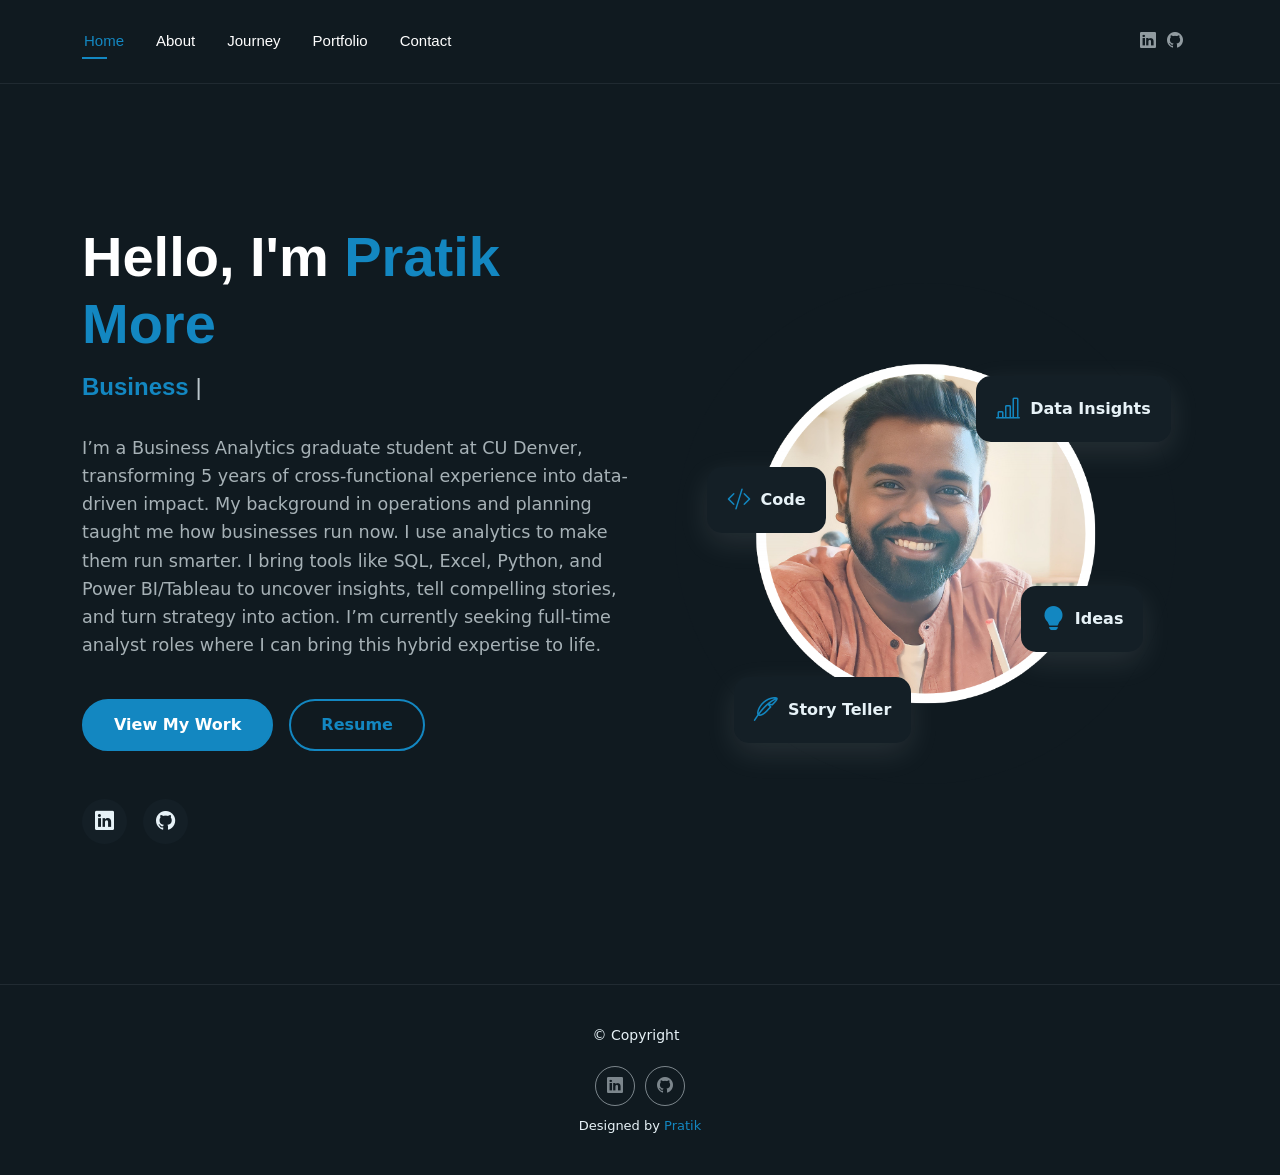
==== commit 98cff94e: "Add files via upload Correction made in about page as Edda caught them correctly, updated new projec" ====
--- a/index.html
+++ b/index.html
@@ -77,7 +77,7 @@
             <div class="hero-content">
               <h1 data-aos="fade-up" data-aos-delay="200">Hello, I'm <span class="highlight">Pratik More</span></h1>
               <h2 data-aos="fade-up" data-aos-delay="300"><span class="typed" data-typed-items="Business Analyst, Data Analyst"></span></h2>
-              <p data-aos="fade-up" data-aos-delay="400">I’m a Business Analytics graduate student at CU Denver, transforming 5 years of cross-functional experience into data-driven impact. My background in operations and planning taught me how businesses run now I use analytics to make them run smarter. I bring tools like SQL, Excel, Python, and Power BI/Tablue to uncover insights, tell compelling stories, and turn strategy into action. I’m currently seeking full-time analyst roles where I can bring this hybrid expertise to life. </p>
+              <p data-aos="fade-up" data-aos-delay="400">I’m a Business Analytics graduate student at CU Denver, transforming 5 years of cross-functional experience into data-driven impact. My background in operations and planning taught me how businesses run now. I use analytics to make them run smarter. I bring tools like SQL, Excel, Python, and Power BI/Tableau to uncover insights, tell compelling stories, and turn strategy into action. I’m currently seeking full-time analyst roles where I can bring this hybrid expertise to life. </p>
               <div class="hero-actions" data-aos="fade-up" data-aos-delay="500">
                 <a href="portfolio.html" class="btn btn-primary">View My Work</a>
                 <a href="assets/resumepdf/resume.pdf" class="btn btn-outline" target="_blank">Resume</a>
